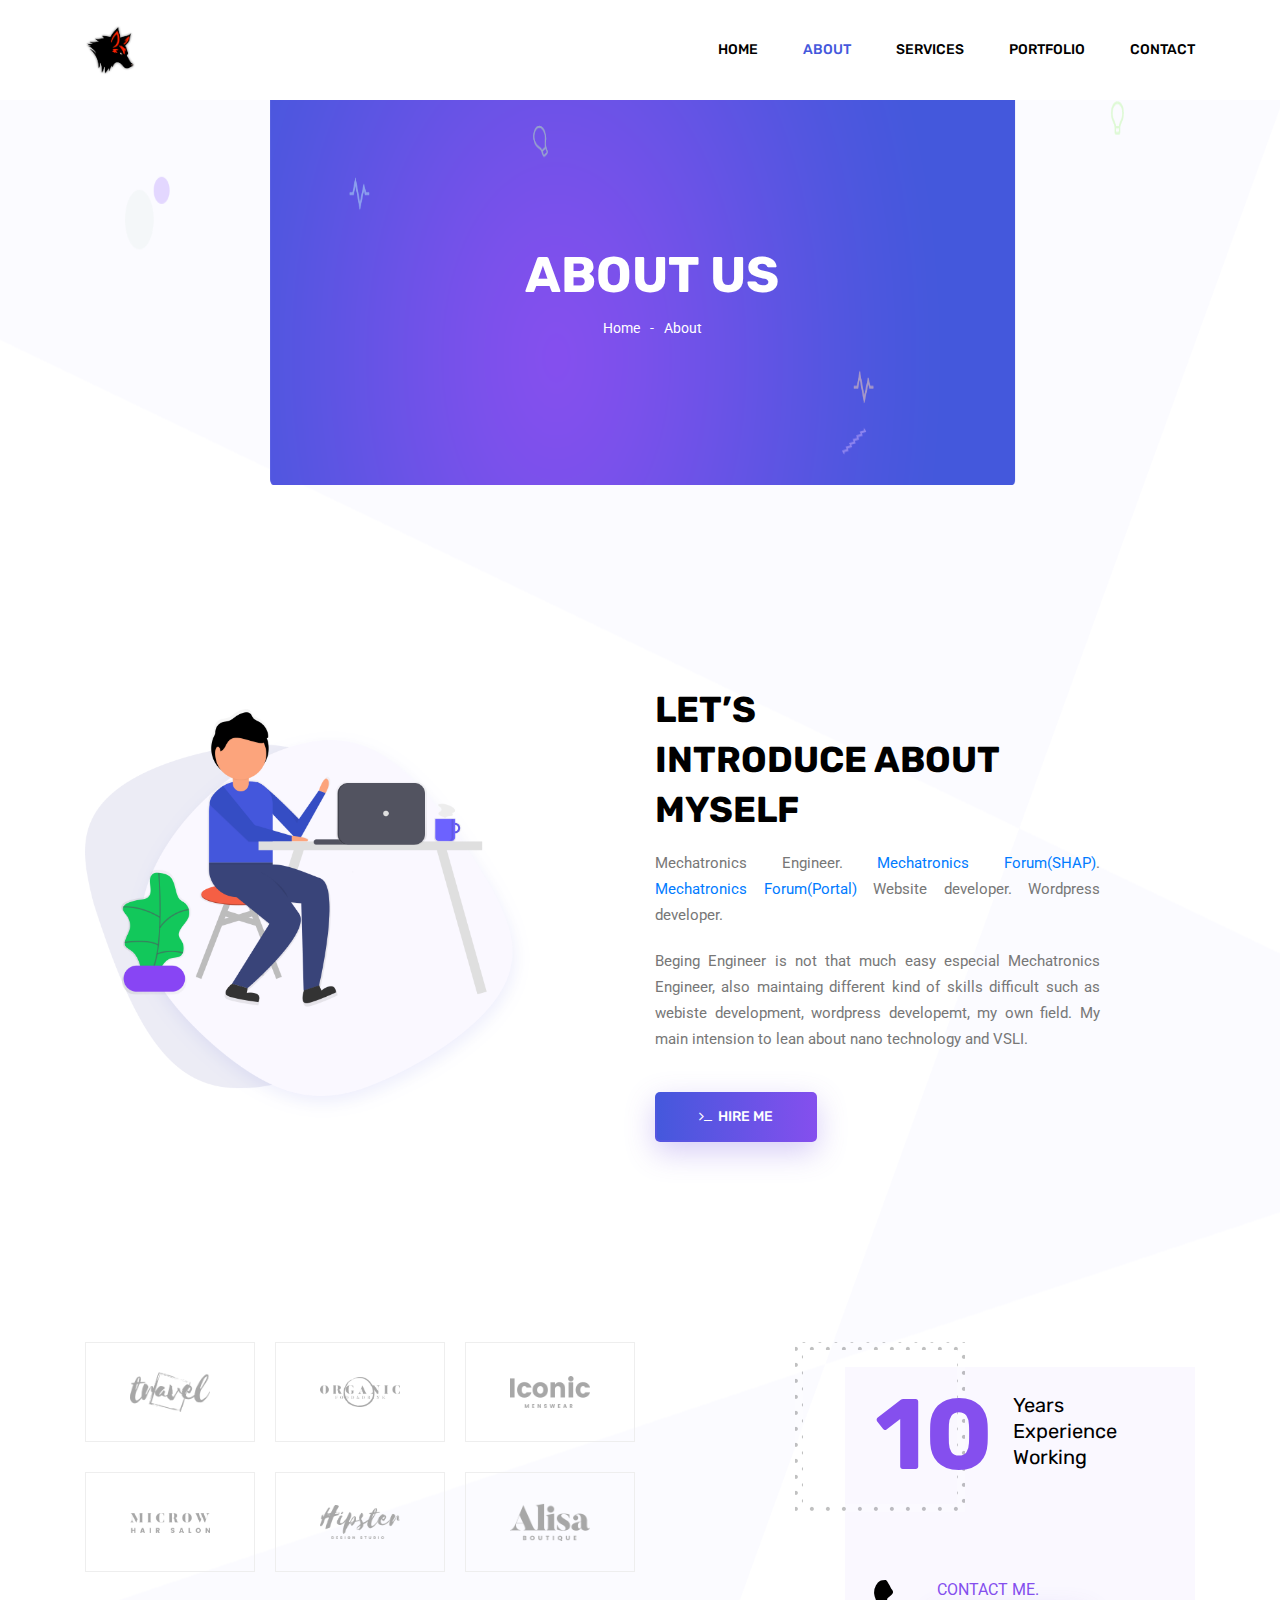
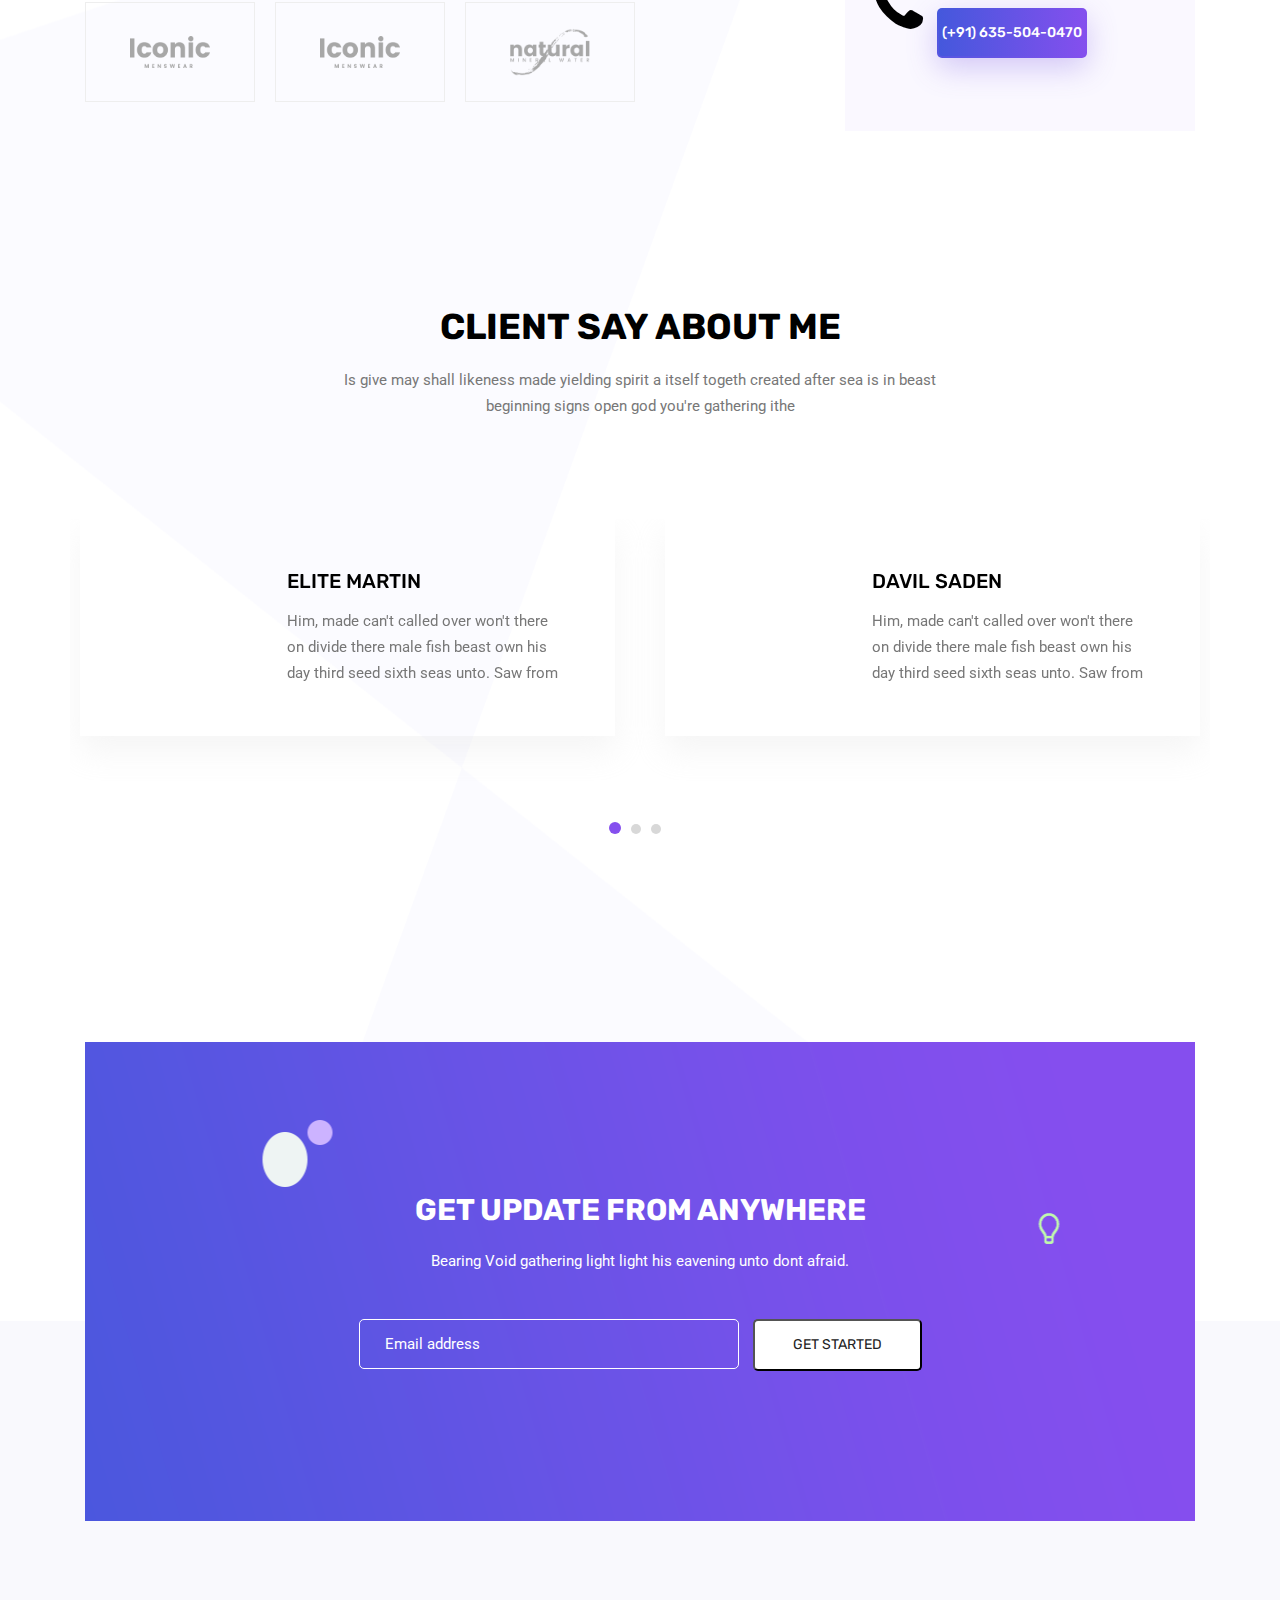
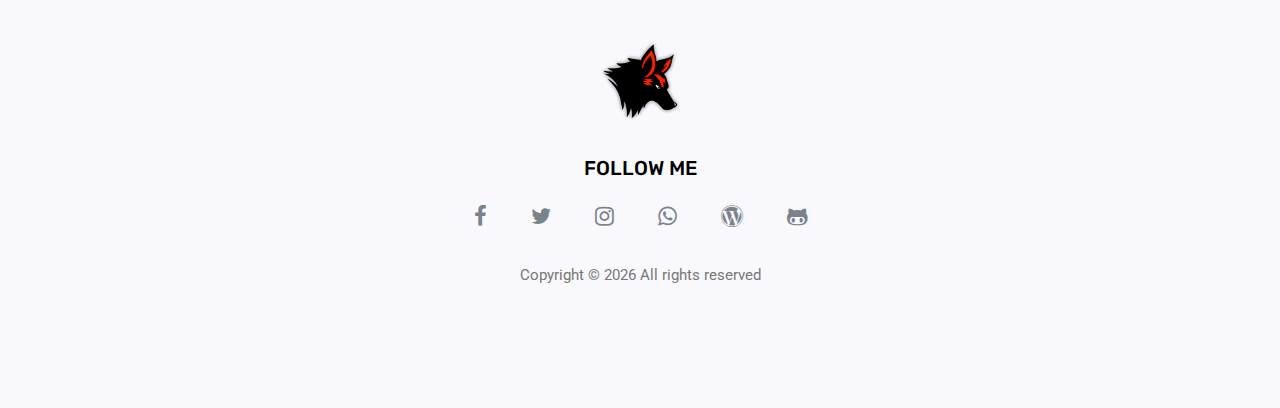
==== about.html @ 9984d511 "Port" ====
<!doctype html>
<html lang="en">

<head>
    <!-- Required meta tags -->
    <meta charset="utf-8">
    <meta name="viewport" content="width=device-width, initial-scale=1, shrink-to-fit=no">
    <link rel="icon" href="img/mrfoxie.png" type="image/png">
    <title>About Us</title>
    <!-- Bootstrap CSS -->
    <link rel="stylesheet" href="css/bootstrap.css">
    <link rel="stylesheet" href="vendors/linericon/style.css">
    <link rel="stylesheet" href="css/font-awesome.min.css">
    <link rel="stylesheet" href="vendors/owl-carousel/owl.carousel.min.css">
    <link rel="stylesheet" href="css/magnific-popup.css">
    <link rel="stylesheet" href="vendors/nice-select/css/nice-select.css">
    <!-- main css -->
    <link rel="stylesheet" href="css/style.css">
</head>

<body>

    <!--================ Start Header Area =================-->
    <header class="header_area">
        <div class="main_menu">
            <nav class="navbar navbar-expand-lg navbar-light">
                <div class="container">
                    <!-- Brand and toggle get grouped for better mobile display -->
                    <a class="navbar-brand logo_h" href="index.html"><img src="img/mrfoxie.png" width="50" alt=""></a>
                    <button class="navbar-toggler" type="button" data-toggle="collapse" data-target="#navbarSupportedContent" aria-controls="navbarSupportedContent" aria-expanded="false" aria-label="Toggle navigation">
						<span class="icon-bar"></span>
						<span class="icon-bar"></span>
						<span class="icon-bar"></span>
					</button>
                    <!-- Collect the nav links, forms, and other content for toggling -->
                    <div class="collapse navbar-collapse offset" id="navbarSupportedContent">
                        <ul class="nav navbar-nav menu_nav justify-content-end">
                            <li class="nav-item"><a class="nav-link" href="index.html">Home</a></li>
                            <li class="nav-item active"><a class="nav-link" href="about.html">About</a></li>
                            <li class="nav-item"><a class="nav-link" href="services.html">Services</a></li>
                            <li class="nav-item"><a class="nav-link" href="portfolio.html">Portfolio</a></li>
                            <li class="nav-item"><a class="nav-link" href="contact.html">Contact</a></li>
                        </ul>
                    </div>
                </div>
            </nav>
        </div>
    </header>
    <!--================ End Header Area =================-->

    <!--================ Start Banner Area =================-->
    <section class="banner_area">
        <div class="banner_inner d-flex align-items-center">
            <div class="container">
                <div class="banner_content text-center">
                    <h2>About Us</h2>
                    <div class="page_link">
                        <a href="index.html">Home</a>
                        <a href="about.html">About</a>
                    </div>
                </div>
            </div>
        </div>
    </section>
    <!--================ End Banner Area =================-->

    <!--================ Start About Us Area =================-->
    <section class="about_area section_gap">
        <div class="container">
            <div class="row justify-content-start align-items-center">
                <div class="col-lg-5">
                    <div class="about_img">
                        <img class="" src="img/about-us.png" alt="">
                    </div>
                </div>

                <div class="offset-lg-1 col-lg-5">
                    <div class="main_title text-left">
                        <h2>let’s <br> Introduce about <br> myself
                        </h2>
                        <p class="text-justify">
                            Mechatronics Engineer. <a href="https://www.shap2020.com/" target="_blank" rel="noopener noreferrer">Mechatronics Forum(SHAP)</a>.
                            <a href="https://www.g7mf.com/" target="_blank" rel="noopener noreferrer">Mechatronics Forum(Portal)</a> Website developer. Wordpress developer.
                        </p>
                        <p class="text-justify">
                            Beging Engineer is not that much easy especial Mechatronics Engineer, also maintaing different kind of skills difficult such as webiste development, wordpress developemt, my own field. My main intension to lean about nano technology and VSLI.
                        </p>
                        <a class="primary_btn" href="https://api.whatsapp.com/send?phone=916355040470&text=Hello%20Siddh%20Mistry%2C%20its%20nice%20ust%20talk%20with%20you.%20I%20just%20visited%20your%20portfolio%20its%20really%20awesome.%0ACan%20i%20have%20a%20word%20with%20you%20reguarding%20my%20wordpress%20site%3F"><span> <i class="fa fa-terminal" aria-hidden="true"></i>&nbsp;&nbsp;Hire Me</span></a>
                    </div>
                </div>
            </div>
        </div>
    </section>
    <!--================ End About Us Area =================-->

    <!--================ Srart Brand Area =================-->
    <section class="brand_area section_gap_bottom">
        <div class="container">
            <div class="row justify-content-center">
                <div class="col-lg-6">
                    <div class="row">
                        <div class="col-lg-4 col-md-4 col-sm-6">
                            <div class="single-brand-item d-table">
                                <div class="d-table-cell text-center">
                                    <img src="img/brands/logo1.png" alt="">
                                </div>
                            </div>
                        </div>
                        <div class="col-lg-4 col-md-4 col-sm-6">
                            <div class="single-brand-item d-table">
                                <div class="d-table-cell text-center">
                                    <img src="img/brands/logo2.png" alt="">
                                </div>
                            </div>
                        </div>
                        <div class="col-lg-4 col-md-4 col-sm-6">
                            <div class="single-brand-item d-table">
                                <div class="d-table-cell text-center">
                                    <img src="img/brands/logo3.png" alt="">
                                </div>
                            </div>
                        </div>
                        <div class="col-lg-4 col-md-4 col-sm-6">
                            <div class="single-brand-item d-table">
                                <div class="d-table-cell text-center">
                                    <img src="img/brands/logo4.png" alt="">
                                </div>
                            </div>
                        </div>
                        <div class="col-lg-4 col-md-4 col-sm-6">
                            <div class="single-brand-item d-table">
                                <div class="d-table-cell text-center">
                                    <img src="img/brands/logo5.png" alt="">
                                </div>
                            </div>
                        </div>
                        <div class="col-lg-4 col-md-4 col-sm-6">
                            <div class="single-brand-item d-table">
                                <div class="d-table-cell text-center">
                                    <img src="img/brands/logo6.png" alt="">
                                </div>
                            </div>
                        </div>
                        <div class="col-lg-4 col-md-4 col-sm-6">
                            <div class="single-brand-item d-table">
                                <div class="d-table-cell text-center">
                                    <img src="img/brands/logo7.png" alt="">
                                </div>
                            </div>
                        </div>
                        <div class="col-lg-4 col-md-4 col-sm-6">
                            <div class="single-brand-item d-table">
                                <div class="d-table-cell text-center">
                                    <img src="img/brands/logo8.png" alt="">
                                </div>
                            </div>
                        </div>
                        <div class="col-lg-4 col-md-4 col-sm-6">
                            <div class="single-brand-item d-table">
                                <div class="d-table-cell text-center">
                                    <img src="img/brands/logo9.png" alt="">
                                </div>
                            </div>
                        </div>
                    </div>
                </div>
                <div class="offset-lg-2 col-lg-4 col-md-6">
                    <div class="client-info">
                        <div class="d-flex mb-50">
                            <span class="lage">10</span>
                            <span class="smll">Years Experience Working</span>
                        </div>
                        <div class="call-now d-flex">
                            <div>
                                <span class="fa fa-phone"></span>
                            </div>
                            <div class="ml-15">
                                <p>Contact Me.</p>
                                <h3><a class="primary_btn" href="tel:+916355040470">&nbsp;(+91) 635-504-0470&nbsp;</a></h3>
                            </div>
                        </div>
                    </div>
                </div>
            </div>
        </div>
    </section>
    <!--================ End Brand Area =================-->

    <!--================ Start Testimonial Area =================-->
    <div class="testimonial_area section_gap_bottom">
        <div class="container">
            <div class="row justify-content-center">
                <div class="col-lg-8 text-center">
                    <div class="main_title">
                        <h2>client say about me</h2>
                        <p>Is give may shall likeness made yielding spirit a itself togeth created after sea is in beast <br> beginning signs open god you're gathering ithe</p>
                    </div>
                </div>
            </div>
            <div class="row">
                <div class="testi_slider owl-carousel">
                    <div class="testi_item">
                        <div class="row">
                            <div class="col-lg-4">
                                <img src="img/testimonials/t1.jpg" alt="">
                            </div>
                            <div class="col-lg-8">
                                <div class="testi_text">
                                    <h4>Elite Martin</h4>
                                    <p>Him, made can't called over won't there on divide there male fish beast own his day third seed sixth seas unto. Saw from </p>
                                </div>
                            </div>
                        </div>
                    </div>
                    <div class="testi_item">
                        <div class="row">
                            <div class="col-lg-4">
                                <img src="img/testimonials/t2.jpg" alt="">
                            </div>
                            <div class="col-lg-8">
                                <div class="testi_text">
                                    <h4>Davil Saden</h4>
                                    <p>Him, made can't called over won't there on divide there male fish beast own his day third seed sixth seas unto. Saw from </p>
                                </div>
                            </div>
                        </div>
                    </div>
                    <div class="testi_item">
                        <div class="row">
                            <div class="col-lg-4">
                                <img src="img/testimonials/t1.jpg" alt="">
                            </div>
                            <div class="col-lg-8">
                                <div class="testi_text">
                                    <h4>Elite Martin</h4>
                                    <p>Him, made can't called over won't there on divide there male fish beast own his day third seed sixth seas unto. Saw from </p>
                                </div>
                            </div>
                        </div>
                    </div>
                    <div class="testi_item">
                        <div class="row">
                            <div class="col-lg-4">
                                <img src="img/testimonials/t2.jpg" alt="">
                            </div>
                            <div class="col-lg-8">
                                <div class="testi_text">
                                    <h4>Davil Saden</h4>
                                    <p>Him, made can't called over won't there on divide there male fish beast own his day third seed sixth seas unto. Saw from </p>
                                </div>
                            </div>
                        </div>
                    </div>
                    <div class="testi_item">
                        <div class="row">
                            <div class="col-lg-4">
                                <img src="img/testimonials/t1.jpg" alt="">
                            </div>
                            <div class="col-lg-8">
                                <div class="testi_text">
                                    <h4>Elite Martin</h4>
                                    <p>Him, made can't called over won't there on divide there male fish beast own his day third seed sixth seas unto. Saw from </p>
                                </div>
                            </div>
                        </div>
                    </div>
                    <div class="testi_item">
                        <div class="row">
                            <div class="col-lg-4">
                                <img src="img/testimonials/t2.jpg" alt="">
                            </div>
                            <div class="col-lg-8">
                                <div class="testi_text">
                                    <h4>Davil Saden</h4>
                                    <p>Him, made can't called over won't there on divide there male fish beast own his day third seed sixth seas unto. Saw from </p>
                                </div>
                            </div>
                        </div>
                    </div>
                </div>
            </div>
        </div>
    </div>
    <!--================ End Testimonial Area =================-->

    <!--================ Start Newsletter Area =================-->
    <section class="newsletter_area">
        <div class="container">
            <div class="row justify-content-center align-items-center">
                <div class="col-lg-12">
                    <div class="subscription_box text-center">
                        <h2 class="text-uppercase text-white">get update from anywhere</h2>
                        <p class="text-white">
                            Bearing Void gathering light light his eavening unto dont afraid.
                        </p>
                        <div class="subcribe-form" id="mc_embed_signup">
                            <form target="_blank" novalidate="true" action="https://gmail.us20.list-manage.com/subscribe?u=0fc62d56854f87bc63768cf6f&id=54084027a8" method="get" class="subscription relative">
                                <input name="EMAIL" placeholder="Email address" onfocus="this.placeholder = ''" onblur="this.placeholder = 'Email address'" required="" type="email">
                                <div style="position: absolute; left: -5000px;">
                                    <input name="b_36c4fd991d266f23781ded980_aefe40901a" tabindex="-1" value="" type="text">
                                </div>
                                <button class="primary-btn hover d-inline">Get Started</button>
                                <div class="info"></div>
                            </form>
                        </div>
                    </div>
                </div>
            </div>
        </div>
    </section>
    <!--================ End Newsletter Area =================-->

    <!--================Footer Area =================-->
    <footer class="footer_area">
        <div class="container">
            <div class="row justify-content-center">
                <div class="col-lg-12">
                    <div class="footer_top flex-column">
                        <div class="footer_logo">
                            <a href="#">
                                <img src="img/mrfoxie.png" width="80" alt="">
                            </a>
                            <h4>Follow Me</h4>
                        </div>
                        <div class="footer_social">
                            <a href="https://facebook.com/tigersid1997"><i class="fa fa-facebook"></i></a>
                            <a href="https://twitter.com/Hacking_Tiger"><i class="fa fa-twitter"></i></a>
                            <a href="https://instagram.com/mistrysiddh"><i class="fa fa-instagram"></i></a>
                            <a href="https://api.whatsapp.com/send?phone=916355040470&text=Hello%20Siddh%20Mistry%2C%20its%20nice%20ust%20talk%20with%20you.%20I%20just%20visited%20your%20portfolio%20its%20really%20awesome.%0ACan%20i%20have%20a%20word%20with%20you%20reguarding%20my%20wordpress%20site%3F"><i class="fa fa-whatsapp"></i></a>
                            <a href="http://hackeridiot.wordpress.com"><i class="fa fa-wordpress" aria-hidden="true"></i></a>
                            <a href="http://github.com/mrfoxie"><i class="fa fa-github-alt" aria-hidden="true"></i></a>
                        </div>
                    </div>
                </div>
            </div>
            <div class="row footer_bottom justify-content-center">
                <p class="col-lg-8 col-sm-12 footer-text">
                    Copyright &copy;
                    <script>
                        document.write(new Date().getFullYear());
                    </script> All rights reserved
                </p>
            </div>
        </div>
    </footer>
    <!--================End Footer Area =================-->
    <!-- Global site tag (gtag.js) - Google Analytics -->
    <script async src="https://www.googletagmanager.com/gtag/js?id=UA-174542363-1"></script>
    <script>
        window.dataLayer = window.dataLayer || [];

        function gtag() {
            dataLayer.push(arguments);
        }
        gtag('js', new Date());

        gtag('config', 'UA-174542363-1');
    </script>
    <!-- Optional JavaScript -->
    <!-- jQuery first, then Popper.js, then Bootstrap JS -->
    <script src="js/jquery-3.2.1.min.js"></script>
    <script src="js/popper.js"></script>
    <script src="js/bootstrap.min.js"></script>
    <script src="js/stellar.js"></script>
    <script src="js/jquery.magnific-popup.min.js"></script>
    <script src="vendors/nice-select/js/jquery.nice-select.min.js"></script>
    <script src="vendors/isotope/imagesloaded.pkgd.min.js"></script>
    <script src="vendors/isotope/isotope-min.js"></script>
    <script src="vendors/owl-carousel/owl.carousel.min.js"></script>
    <script src="js/jquery.ajaxchimp.min.js"></script>
    <script src="js/mail-script.js"></script>
    <!--gmaps Js-->
    <script src="https://maps.googleapis.com/maps/api/js?key=AIzaSyCjCGmQ0Uq4exrzdcL6rvxywDDOvfAu6eE"></script>
    <script src="js/gmaps.min.js"></script>
    <script src="js/theme.js"></script>
</body>

</html>
---- vendors/linericon/style.css ----
@font-face {
	font-family: 'Linearicons-Free';
	src:url('fonts/Linearicons-Free.eot?w118d');
	src:url('fonts/Linearicons-Free.eot?#iefixw118d') format('embedded-opentype'),
		url('fonts/Linearicons-Free.woff2?w118d') format('woff2'),
		url('fonts/Linearicons-Free.woff?w118d') format('woff'),
		url('fonts/Linearicons-Free.ttf?w118d') format('truetype'),
		url('fonts/Linearicons-Free.svg?w118d#Linearicons-Free') format('svg');
	font-weight: normal;
	font-style: normal;
}

.lnr {
	font-family: 'Linearicons-Free';
	speak: none;
	font-style: normal;
	font-weight: normal;
	font-variant: normal;
	text-transform: none;
	line-height: 1;

	/* Better Font Rendering =========== */
	-webkit-font-smoothing: antialiased;
	-moz-osx-font-smoothing: grayscale;
}

.lnr-home:before {
	content: "\e800";
}
.lnr-apartment:before {
	content: "\e801";
}
.lnr-pencil:before {
	content: "\e802";
}
.lnr-magic-wand:before {
	content: "\e803";
}
.lnr-drop:before {
	content: "\e804";
}
.lnr-lighter:before {
	content: "\e805";
}
.lnr-poop:before {
	content: "\e806";
}
.lnr-sun:before {
	content: "\e807";
}
.lnr-moon:before {
	content: "\e808";
}
.lnr-cloud:before {
	content: "\e809";
}
.lnr-cloud-upload:before {
	content: "\e80a";
}
.lnr-cloud-download:before {
	content: "\e80b";
}
.lnr-cloud-sync:before {
	content: "\e80c";
}
.lnr-cloud-check:before {
	content: "\e80d";
}
.lnr-database:before {
	content: "\e80e";
}
.lnr-lock:before {
	content: "\e80f";
}
.lnr-cog:before {
	content: "\e810";
}
.lnr-trash:before {
	content: "\e811";
}
.lnr-dice:before {
	content: "\e812";
}
.lnr-heart:before {
	content: "\e813";
}
.lnr-star:before {
	content: "\e814";
}
.lnr-star-half:before {
	content: "\e815";
}
.lnr-star-empty:before {
	content: "\e816";
}
.lnr-flag:before {
	content: "\e817";
}
.lnr-envelope:before {
	content: "\e818";
}
.lnr-paperclip:before {
	content: "\e819";
}
.lnr-inbox:before {
	content: "\e81a";
}
.lnr-eye:before {
	content: "\e81b";
}
.lnr-printer:before {
	content: "\e81c";
}
.lnr-file-empty:before {
	content: "\e81d";
}
.lnr-file-add:before {
	content: "\e81e";
}
.lnr-enter:before {
	content: "\e81f";
}
.lnr-exit:before {
	content: "\e820";
}
.lnr-graduation-hat:before {
	content: "\e821";
}
.lnr-license:before {
	content: "\e822";
}
.lnr-music-note:before {
	content: "\e823";
}
.lnr-film-play:before {
	content: "\e824";
}
.lnr-camera-video:before {
	content: "\e825";
}
.lnr-camera:before {
	content: "\e826";
}
.lnr-picture:before {
	content: "\e827";
}
.lnr-book:before {
	content: "\e828";
}
.lnr-bookmark:before {
	content: "\e829";
}
.lnr-user:before {
	content: "\e82a";
}
.lnr-users:before {
	content: "\e82b";
}
.lnr-shirt:before {
	content: "\e82c";
}
.lnr-store:before {
	content: "\e82d";
}
.lnr-cart:before {
	content: "\e82e";
}
.lnr-tag:before {
	content: "\e82f";
}
.lnr-phone-handset:before {
	content: "\e830";
}
.lnr-phone:before {
	content: "\e831";
}
.lnr-pushpin:before {
	content: "\e832";
}
.lnr-map-marker:before {
	content: "\e833";
}
.lnr-map:before {
	content: "\e834";
}
.lnr-location:before {
	content: "\e835";
}
.lnr-calendar-full:before {
	content: "\e836";
}
.lnr-keyboard:before {
	content: "\e837";
}
.lnr-spell-check:before {
	content: "\e838";
}
.lnr-screen:before {
	content: "\e839";
}
.lnr-smartphone:before {
	content: "\e83a";
}
.lnr-tablet:before {
	content: "\e83b";
}
.lnr-laptop:before {
	content: "\e83c";
}
.lnr-laptop-phone:before {
	content: "\e83d";
}
.lnr-power-switch:before {
	content: "\e83e";
}
.lnr-bubble:before {
	content: "\e83f";
}
.lnr-heart-pulse:before {
	content: "\e840";
}
.lnr-construction:before {
	content: "\e841";
}
.lnr-pie-chart:before {
	content: "\e842";
}
.lnr-chart-bars:before {
	content: "\e843";
}
.lnr-gift:before {
	content: "\e844";
}
.lnr-diamond:before {
	content: "\e845";
}
.lnr-linearicons:before {
	content: "\e846";
}
.lnr-dinner:before {
	content: "\e847";
}
.lnr-coffee-cup:before {
	content: "\e848";
}
.lnr-leaf:before {
	content: "\e849";
}
.lnr-paw:before {
	content: "\e84a";
}
.lnr-rocket:before {
	content: "\e84b";
}
.lnr-briefcase:before {
	content: "\e84c";
}
.lnr-bus:before {
	content: "\e84d";
}
.lnr-car:before {
	content: "\e84e";
}
.lnr-train:before {
	content: "\e84f";
}
.lnr-bicycle:before {
	content: "\e850";
}
.lnr-wheelchair:before {
	content: "\e851";
}
.lnr-select:before {
	content: "\e852";
}
.lnr-earth:before {
	content: "\e853";
}
.lnr-smile:before {
	content: "\e854";
}
.lnr-sad:before {
	content: "\e855";
}
.lnr-neutral:before {
	content: "\e856";
}
.lnr-mustache:before {
	content: "\e857";
}
.lnr-alarm:before {
	content: "\e858";
}
.lnr-bullhorn:before {
	content: "\e859";
}
.lnr-volume-high:before {
	content: "\e85a";
}
.lnr-volume-medium:before {
	content: "\e85b";
}
.lnr-volume-low:before {
	content: "\e85c";
}
.lnr-volume:before {
	content: "\e85d";
}
.lnr-mic:before {
	content: "\e85e";
}
.lnr-hourglass:before {
	content: "\e85f";
}
.lnr-undo:before {
	content: "\e860";
}
.lnr-redo:before {
	content: "\e861";
}
.lnr-sync:before {
	content: "\e862";
}
.lnr-history:before {
	content: "\e863";
}
.lnr-clock:before {
	content: "\e864";
}
.lnr-download:before {
	content: "\e865";
}
.lnr-upload:before {
	content: "\e866";
}
.lnr-enter-down:before {
	content: "\e867";
}
.lnr-exit-up:before {
	content: "\e868";
}
.lnr-bug:before {
	content: "\e869";
}
.lnr-code:before {
	content: "\e86a";
}
.lnr-link:before {
	content: "\e86b";
}
.lnr-unlink:before {
	content: "\e86c";
}
.lnr-thumbs-up:before {
	content: "\e86d";
}
.lnr-thumbs-down:before {
	content: "\e86e";
}
.lnr-magnifier:before {
	content: "\e86f";
}
.lnr-cross:before {
	content: "\e870";
}
.lnr-menu:before {
	content: "\e871";
}
.lnr-list:before {
	content: "\e872";
}
.lnr-chevron-up:before {
	content: "\e873";
}
.lnr-chevron-down:before {
	content: "\e874";
}
.lnr-chevron-left:before {
	content: "\e875";
}
.lnr-chevron-right:before {
	content: "\e876";
}
.lnr-arrow-up:before {
	content: "\e877";
}
.lnr-arrow-down:before {
	content: "\e878";
}
.lnr-arrow-left:before {
	content: "\e879";
}
.lnr-arrow-right:before {
	content: "\e87a";
}
.lnr-move:before {
	content: "\e87b";
}
.lnr-warning:before {
	content: "\e87c";
}
.lnr-question-circle:before {
	content: "\e87d";
}
.lnr-menu-circle:before {
	content: "\e87e";
}
.lnr-checkmark-circle:before {
	content: "\e87f";
}
.lnr-cross-circle:before {
	content: "\e880";
}
.lnr-plus-circle:before {
	content: "\e881";
}
.lnr-circle-minus:before {
	content: "\e882";
}
.lnr-arrow-up-circle:before {
	content: "\e883";
}
.lnr-arrow-down-circle:before {
	content: "\e884";
}
.lnr-arrow-left-circle:before {
	content: "\e885";
}
.lnr-arrow-right-circle:before {
	content: "\e886";
}
.lnr-chevron-up-circle:before {
	content: "\e887";
}
.lnr-chevron-down-circle:before {
	content: "\e888";
}
.lnr-chevron-left-circle:before {
	content: "\e889";
}
.lnr-chevron-right-circle:before {
	content: "\e88a";
}
.lnr-crop:before {
	content: "\e88b";
}
.lnr-frame-expand:before {
	content: "\e88c";
}
.lnr-frame-contract:before {
	content: "\e88d";
}
.lnr-layers:before {
	content: "\e88e";
}
.lnr-funnel:before {
	content: "\e88f";
}
.lnr-text-format:before {
	content: "\e890";
}
.lnr-text-format-remove:before {
	content: "\e891";
}
.lnr-text-size:before {
	content: "\e892";
}
.lnr-bold:before {
	content: "\e893";
}
.lnr-italic:before {
	content: "\e894";
}
.lnr-underline:before {
	content: "\e895";
}
.lnr-strikethrough:before {
	content: "\e896";
}
.lnr-highlight:before {
	content: "\e897";
}
.lnr-text-align-left:before {
	content: "\e898";
}
.lnr-text-align-center:before {
	content: "\e899";
}
.lnr-text-align-right:before {
	content: "\e89a";
}
.lnr-text-align-justify:before {
	content: "\e89b";
}
.lnr-line-spacing:before {
	content: "\e89c";
}
.lnr-indent-increase:before {
	content: "\e89d";
}
.lnr-indent-decrease:before {
	content: "\e89e";
}
.lnr-pilcrow:before {
	content: "\e89f";
}
.lnr-direction-ltr:before {
	content: "\e8a0";
}
.lnr-direction-rtl:before {
	content: "\e8a1";
}
.lnr-page-break:before {
	content: "\e8a2";
}
.lnr-sort-alpha-asc:before {
	content: "\e8a3";
}
.lnr-sort-amount-asc:before {
	content: "\e8a4";
}
.lnr-hand:before {
	content: "\e8a5";
}
.lnr-pointer-up:before {
	content: "\e8a6";
}
.lnr-pointer-right:before {
	content: "\e8a7";
}
.lnr-pointer-down:before {
	content: "\e8a8";
}
.lnr-pointer-left:before {
	content: "\e8a9";
}
---- vendors/nice-select/css/nice-select.css ----
.nice-select {
  -webkit-tap-highlight-color: transparent;
  background-color: #fff;
  border-radius: 5px;
  border: solid 1px #e8e8e8;
  box-sizing: border-box;
  clear: both;
  cursor: pointer;
  display: block;
  float: left;
  font-family: inherit;
  font-size: 14px;
  font-weight: normal;
  height: 42px;
  line-height: 40px;
  outline: none;
  padding-left: 18px;
  padding-right: 30px;
  position: relative;
  text-align: left !important;
  -webkit-transition: all 0.2s ease-in-out;
  transition: all 0.2s ease-in-out;
  -webkit-user-select: none;
     -moz-user-select: none;
      -ms-user-select: none;
          user-select: none;
  white-space: nowrap;
  width: auto; }
  .nice-select:hover {
    border-color: #dbdbdb; }
  .nice-select:active, .nice-select.open, .nice-select:focus {
    border-color: #999; }
  .nice-select:after {
    border-bottom: 2px solid #999;
    border-right: 2px solid #999;
    content: '';
    display: block;
    height: 5px;
    margin-top: -4px;
    pointer-events: none;
    position: absolute;
    right: 12px;
    top: 50%;
    -webkit-transform-origin: 66% 66%;
        -ms-transform-origin: 66% 66%;
            transform-origin: 66% 66%;
    -webkit-transform: rotate(45deg);
        -ms-transform: rotate(45deg);
            transform: rotate(45deg);
    -webkit-transition: all 0.15s ease-in-out;
    transition: all 0.15s ease-in-out;
    width: 5px; }
  .nice-select.open:after {
    -webkit-transform: rotate(-135deg);
        -ms-transform: rotate(-135deg);
            transform: rotate(-135deg); }
  .nice-select.open .list {
    opacity: 1;
    pointer-events: auto;
    -webkit-transform: scale(1) translateY(0);
        -ms-transform: scale(1) translateY(0);
            transform: scale(1) translateY(0); }
  .nice-select.disabled {
    border-color: #ededed;
    color: #999;
    pointer-events: none; }
    .nice-select.disabled:after {
      border-color: #cccccc; }
  .nice-select.wide {
    width: 100%; }
    .nice-select.wide .list {
      left: 0 !important;
      right: 0 !important; }
  .nice-select.right {
    float: right; }
    .nice-select.right .list {
      left: auto;
      right: 0; }
  .nice-select.small {
    font-size: 12px;
    height: 36px;
    line-height: 34px; }
    .nice-select.small:after {
      height: 4px;
      width: 4px; }
    .nice-select.small .option {
      line-height: 34px;
      min-height: 34px; }
  .nice-select .list {
    background-color: #fff;
    border-radius: 5px;
    box-shadow: 0 0 0 1px rgba(68, 68, 68, 0.11);
    box-sizing: border-box;
    margin-top: 4px;
    opacity: 0;
    overflow: hidden;
    padding: 0;
    pointer-events: none;
    position: absolute;
    top: 100%;
    left: 0;
    -webkit-transform-origin: 50% 0;
        -ms-transform-origin: 50% 0;
            transform-origin: 50% 0;
    -webkit-transform: scale(0.75) translateY(-21px);
        -ms-transform: scale(0.75) translateY(-21px);
            transform: scale(0.75) translateY(-21px);
    -webkit-transition: all 0.2s cubic-bezier(0.5, 0, 0, 1.25), opacity 0.15s ease-out;
    transition: all 0.2s cubic-bezier(0.5, 0, 0, 1.25), opacity 0.15s ease-out;
    z-index: 9; }
    .nice-select .list:hover .option:not(:hover) {
      background-color: transparent !important; }
  .nice-select .option {
    cursor: pointer;
    font-weight: 400;
    line-height: 40px;
    list-style: none;
    min-height: 40px;
    outline: none;
    padding-left: 18px;
    padding-right: 29px;
    text-align: left;
    -webkit-transition: all 0.2s;
    transition: all 0.2s; }
    .nice-select .option:hover, .nice-select .option.focus, .nice-select .option.selected.focus {
      background-color: #f6f6f6; }
    .nice-select .option.selected {
      font-weight: bold; }
    .nice-select .option.disabled {
      background-color: transparent;
      color: #999;
      cursor: default; }

.no-csspointerevents .nice-select .list {
  display: none; }

.no-csspointerevents .nice-select.open .list {
  display: block; }
---- css/style.css ----
/*----------------------------------------------------*/


/*font Variables*/


/*Color Variables*/


/*=================== fonts ====================*/

@import url("https://fonts.googleapis.com/css?family=Roboto:400,500|Rubik:500,700");

/*---------------------------------------------------- */


/*----------------------------------------------------*/


/* Medium Layout: 1280px */


/* Tablet Layout: 768px */


/* Mobile Layout: 320px */


/* Wide Mobile Layout: 480px */


/*---------------------------------------------------- */


/*----------------------------------------------------*/

body {
    line-height: 26px;
    font-size: 15px;
    font-family: "Roboto", sans-serif;
    font-weight: 400;
    color: #777777;
    background: url(../img/body-bg.png) no-repeat center;
}

h1,
h2,
h3,
h4,
h5,
h6 {
    font-family: "Rubik", sans-serif;
    font-weight: 500;
    color: #000000;
}

.list {
    list-style: none;
    margin: 0px;
    padding: 0px;
}

a {
    text-decoration: none;
    transition: all 0.3s ease-in-out;
}

a:hover,
a:focus {
    text-decoration: none;
    outline: none;
}

button:focus {
    outline: none;
    box-shadow: none;
}

.mt-25 {
    margin-top: 25px;
}

.p0 {
    padding-left: 0px;
    padding-right: 0px;
}

.white_bg {
    background: #fff !important;
}

.mb-50 {
    margin-bottom: 50px;
}

.ml-15 {
    margin-left: 15px;
}

.ml-20 {
    margin-left: 20px;
}

.mt-50 {
    margin-top: 50px;
}


/*---------------------------------------------------- */


/*----------------------------------------------------*/

.section_gap {
    padding: 200px 0;
}

@media (max-width: 1199px) {
    .section_gap {
        padding: 80px 0;
    }
}

.section_gap_top {
    padding-top: 200px;
}

@media (max-width: 1199px) {
    .section_gap_top {
        padding-top: 80px;
    }
}

.section_gap_bottom {
    padding-bottom: 200px;
}

@media (max-width: 1199px) {
    .section_gap_bottom {
        padding-bottom: 80px;
    }
}


/* Main Title Area css
============================================================================================ */

.main_title {
    text-align: center;
    margin-bottom: 100px;
}

@media (max-width: 1199px) {
    .main_title {
        margin-bottom: 50px;
    }
}

.main_title h2 {
    font-size: 36px;
    font-weight: 700;
    margin-bottom: 15px;
    line-height: 50px;
    text-transform: uppercase;
}

@media (max-width: 991px) {
    .main_title h2 br {
        display: none;
    }
}

@media (max-width: 767px) {
    .main_title h2 {
        font-size: 30px;
        line-height: 34px;
    }
}

.main_title p {
    margin-bottom: 0px;
}

@media (max-width: 991px) {
    .main_title p br {
        display: none;
    }
}

.main_title.white h2 {
    color: #fff;
}

.main_title.white p {
    color: #fff;
    opacity: .6;
}


/* End Main Title Area css
============================================================================================ */


/* Start Gradient Area css
============================================================================================ */

.gradient-bg,
.header_area .navbar .nav .nav-item.submenu ul .nav-item:hover .nav-link,
.blog_right_sidebar .widget_title,
.blog_right_sidebar .newsletter_widget .bbtns,
.blog_right_sidebar .tag_cloud_widget ul li a:hover,
.blog-pagination .page-item.active .page-link,
.blog-pagination .page-link:hover,
.comments-area .btn-reply:hover {
    background: -webkit-linear-gradient(90deg, #4458dc 0%, #854fee 100%);
    background: -moz-linear-gradient(90deg, #4458dc 0%, #854fee 100%);
    background: -o-linear-gradient(90deg, #4458dc 0%, #854fee 100%);
    background: linear-gradient(90deg, #4458dc 0%, #854fee 100%);
}

.border-gradient {
    border-image: -webkit-linear-gradient(90deg, #4458dc 0%, #854fee 100%);
    border-image: -moz-linear-gradient(90deg, #4458dc 0%, #854fee 100%);
    border-image: -o-linear-gradient(90deg, #4458dc 0%, #854fee 100%);
    border-image: linear-gradient(90deg, #4458dc 0%, #854fee 100%);
}

.gradient-bg2 {
    background: -webkit-linear-gradient(90deg, #4458dc 0%, #854fee 100%);
    background: -moz-linear-gradient(90deg, #4458dc 0%, #854fee 100%);
    background: -o-linear-gradient(90deg, #4458dc 0%, #854fee 100%);
    background: linear-gradient(90deg, #4458dc 0%, #854fee 100%);
}

.gradient-color,
.contact_info .info_item i {
    background: -webkit-linear-gradient(90deg, #4458dc 0%, #854fee 100%);
    background: -moz-linear-gradient(90deg, #4458dc 0%, #854fee 100%);
    background: -o-linear-gradient(90deg, #4458dc 0%, #854fee 100%);
    background: linear-gradient(90deg, #4458dc 0%, #854fee 100%);
    -webkit-background-clip: text;
    -webkit-text-fill-color: transparent;
}


/* End Gradient Area css
============================================================================================ */

.primary_btn {
    display: inline-block;
    color: #fff;
    letter-spacing: 0px;
    font-family: "Rubik", sans-serif;
    font-weight: 500;
    font-size: 14px;
    line-height: 46px;
    outline: none !important;
    text-align: center;
    cursor: pointer;
    text-transform: uppercase;
    border-radius: 5px;
    background-origin: border-box;
    background-clip: content-box, border-box;
    background-image: linear-gradient(to right, #4458dc 0%, #854fee 100%), radial-gradient(circle at top left, #4458dc, #854fee);
    border: double 2px transparent;
    box-shadow: 0px 10px 30px rgba(118, 85, 225, 0.3);
}

.primary_btn span {
    padding: 0 42px;
}

.primary_btn.tr-bg {
    background-image: linear-gradient(#ffffff, #ffffff), radial-gradient(circle at top left, #4458dc, #854fee);
    border: 2px solid transparent;
    color: #222222;
    box-shadow: none;
}

.primary_btn.tr-bg:hover {
    background-image: linear-gradient(to right, #4458dc 0%, #854fee 100%), radial-gradient(circle at top left, #4458dc, #854fee);
    border: double 2px transparent;
    color: #ffffff;
    box-shadow: 0px 10px 30px rgba(118, 85, 225, 0.3);
}

.primary_btn:hover {
    background-image: linear-gradient(#ffffff, #ffffff), radial-gradient(circle at top left, #4458dc, #854fee);
    border: 2px solid #854fee;
    color: #222222;
    box-shadow: none;
    background-clip: border-box;
}

.overlay {
    position: absolute;
    left: 0;
    top: 0;
    height: 100%;
    width: 100%;
}


/*---------------------------------------------------- */


/*----------------------------------------------------*/

.header_area {
    position: absolute;
    width: 100%;
    z-index: 9999;
    background: #ffffff;
}

.header_area .menu_nav {
    width: 100%;
}

.header_area .navbar {
    background: transparent;
    padding: 0px;
    border: 0px;
    border-radius: 0px;
    width: 100%;
}

.header_area .navbar .nav .nav-item {
    margin-right: 45px;
}

.header_area .navbar .nav .nav-item .nav-link {
    font: 500 14px/100px "Rubik", sans-serif;
    text-transform: uppercase;
    color: #000000;
    padding: 0px;
    display: inline-block;
}

.header_area .navbar .nav .nav-item .nav-link:after {
    display: none;
}

.header_area .navbar .nav .nav-item:hover .nav-link,
.header_area .navbar .nav .nav-item.active .nav-link {
    color: #4458dc;
}

.header_area .navbar .nav .nav-item.submenu {
    position: relative;
}

.header_area .navbar .nav .nav-item.submenu ul {
    border: none;
    padding: 0px;
    border-radius: 0px;
    box-shadow: none;
    margin: 0px;
    background: #fff;
}

@media (min-width: 992px) {
    .header_area .navbar .nav .nav-item.submenu ul {
        position: absolute;
        top: 120%;
        left: 0px;
        min-width: 200px;
        text-align: left;
        opacity: 0;
        transition: all 300ms ease-in;
        visibility: hidden;
        display: block;
        border: none;
        padding: 0px;
        border-radius: 0px;
        box-shadow: 0px 10px 30px 0px rgba(0, 0, 0, 0.1);
    }
}

.header_area .navbar .nav .nav-item.submenu ul:before {
    content: "";
    width: 0;
    height: 0;
    border-style: solid;
    border-width: 10px 10px 0 10px;
    border-color: #eeeeee transparent transparent transparent;
    position: absolute;
    right: 24px;
    top: 45px;
    z-index: 3;
    opacity: 0;
    transition: all 400ms linear;
}

.header_area .navbar .nav .nav-item.submenu ul .nav-item {
    display: block;
    float: none;
    margin-right: 0px;
    border-bottom: 1px solid #ededed;
    margin-left: 0px;
    transition: all 0.4s linear;
}

.header_area .navbar .nav .nav-item.submenu ul .nav-item .nav-link {
    line-height: 45px;
    color: #000000;
    padding: 0px 30px;
    transition: all 150ms linear;
    display: block;
    text-transform: capitalize;
    margin-right: 0px;
}

.header_area .navbar .nav .nav-item.submenu ul .nav-item:last-child {
    border-bottom: none;
}

.header_area .navbar .nav .nav-item.submenu ul .nav-item:hover .nav-link {
    color: #fff;
}

@media (min-width: 992px) {
    .header_area .navbar .nav .nav-item.submenu:hover ul {
        visibility: visible;
        opacity: 1;
        top: 100%;
    }
}

.header_area .navbar .nav .nav-item.submenu:hover ul .nav-item {
    margin-top: 0px;
}

.header_area .navbar .nav .nav-item:last-child {
    margin-right: 0px;
}

.header_area.navbar_fixed .main_menu {
    position: fixed;
    width: 100%;
    top: -70px;
    left: 0;
    right: 0;
    background: #ffffff;
    transform: translateY(70px);
    transition: transform 500ms ease, background 500ms ease;
    -webkit-transition: transform 500ms ease, background 500ms ease;
    box-shadow: 0px 3px 16px 0px rgba(0, 0, 0, 0.1);
}

.header_area.navbar_fixed .main_menu .navbar .nav .nav-item .nav-link {
    line-height: 70px;
}

@media (min-width: 992px) {
    .header_area.white_menu .navbar .navbar-brand img {
        display: none;
    }
    .header_area.white_menu .navbar .navbar-brand img+img {
        display: inline-block;
    }
}

@media (max-width: 991px) {
    .header_area.white_menu .navbar .navbar-brand img {
        display: inline-block;
    }
    .header_area.white_menu .navbar .navbar-brand img+img {
        display: none;
    }
}

.header_area.white_menu .navbar .nav .nav-item .nav-link {
    color: #fff;
}

.header_area.white_menu.navbar_fixed .main_menu .navbar .navbar-brand img {
    display: inline-block;
}

.header_area.white_menu.navbar_fixed .main_menu .navbar .navbar-brand img+img {
    display: none;
}

.header_area.white_menu.navbar_fixed .main_menu .navbar .nav .nav-item .nav-link {
    line-height: 70px;
    color: #000000;
}

.owl-carousel.off {
    display: -ms-flexbox;
    display: flex;
}


/*---------------------------------------------------- */


/*----------------------------------------------------*/


/* Home Banner Area css
============================================================================================ */

.home_banner_area {
    z-index: 1;
    background: url(../img/banner/home-banner.png) no-repeat top center;
    background-position: center;
    background-size: cover;
}

.home_banner_area .banner_inner {
    width: 100%;
}

.home_banner_area .banner_inner .home_right_img {
    padding-top: 197px;
}

@media (max-width: 1480px) {
    .home_banner_area .banner_inner .home_right_img img {
        max-width: 100%;
        height: auto;
    }
}

@media (max-width: 991px) {
    .home_banner_area .banner_inner .home_right_img {
        display: none;
    }
}

.home_banner_area .banner_inner .col-lg-7 {
    vertical-align: middle;
    align-self: center;
}

.home_banner_area .banner_inner .banner_content {
    text-align: left;
}

@media (max-width: 991px) {
    .home_banner_area .banner_inner .banner_content {
        margin-top: 150px;
    }
}

.home_banner_area .banner_inner .banner_content h3 {
    font-size: 40px;
    margin-bottom: 20px;
    position: relative;
}

.home_banner_area .banner_inner .banner_content h3:after {
    content: '';
    width: 410px;
    height: 2px;
    position: absolute;
    top: 50%;
    left: 23%;
    background: #000000;
}

@media (max-width: 575px) {
    .home_banner_area .banner_inner .banner_content h3:after {
        display: none;
    }
}

.home_banner_area .banner_inner .banner_content h1 {
    margin-top: 20px;
    font-size: 70px;
    line-height: 60px;
    margin-bottom: 25px;
}

@media (max-width: 1024px) {
    .home_banner_area .banner_inner .banner_content h1 {
        font-size: 60px;
    }
}

@media (max-width: 767px) {
    .home_banner_area .banner_inner .banner_content h1 {
        font-size: 50px;
    }
}

.home_banner_area .banner_inner .banner_content h5 {
    font-size: 24px;
    margin-bottom: 35px;
}

.home_banner_area .banner_inner .banner_content .primary_btn {
    margin-right: 20px;
}

.banner_area {
    position: relative;
    z-index: 1;
    min-height: 485px;
}

@media (max-width: 1199px) {
    .banner_area {
        min-height: 350px;
    }
}

.banner_area .banner_inner {
    position: relative;
    overflow: hidden;
    width: 100%;
    min-height: 485px;
    background: url(../img/banner/common-banner.png) no-repeat right bottom;
    background-size: 90% 85%;
    width: 98%;
    z-index: 1;
}

@media (max-width: 1199px) {
    .banner_area .banner_inner {
        min-height: 350px;
    }
}

@media (max-width: 991px) {
    .banner_area .banner_inner {
        background: #854fee;
        width: 100%;
    }
}

.banner_area .banner_inner .banner_content {
    margin-left: 50px;
    margin-top: 100px;
}

@media (max-width: 991px) {
    .banner_area .banner_inner .banner_content {
        margin-left: 0px;
        margin-top: 50px;
    }
}

.banner_area .banner_inner .banner_content h2 {
    color: #fff;
    font-size: 50px;
    font-family: "Rubik", sans-serif;
    margin-bottom: 10px;
    text-transform: uppercase;
    font-weight: 700;
}

@media (max-width: 991px) {
    .banner_area .banner_inner .banner_content h2 {
        font-size: 30px;
    }
}

.banner_area .banner_inner .banner_content .page_link a {
    font-size: 14px;
    color: #fff;
    font-family: "Roboto", sans-serif;
    margin-right: 20px;
    position: relative;
}

.banner_area .banner_inner .banner_content .page_link a:before {
    content: "-";
    position: absolute;
    right: -14px;
    top: 50%;
    -webkit-transform: translateY(-50%);
    -moz-transform: translateY(-50%);
    -ms-transform: translateY(-50%);
    -o-transform: translateY(-50%);
    transform: translateY(-50%);
}

.banner_area .banner_inner .banner_content .page_link a:last-child {
    margin-right: 0px;
}

.banner_area .banner_inner .banner_content .page_link a:last-child:before {
    display: none;
}


/* End Home Banner Area css
============================================================================================ */


/*---------------------------------------------------- */


/*----------------------------------------------------*/


/* Latest Blog Area css
============================================================================================ */


/* End Latest Blog Area css
============================================================================================ */

.blog_btn {
    border: 1px solid #eeeeee;
    background: #f9f9ff;
    padding: 0px 32px;
    font-size: 13px;
    font-weight: 500;
    font-family: "Roboto", sans-serif;
    color: #000000;
    line-height: 34px;
    display: inline-block;
}

.blog_btn:hover {
    background: #4458dc;
    border-color: #4458dc;
    color: #fff;
}

.white_bg_btn {
    background: #fff;
    display: inline-block;
    color: #000000;
    line-height: 40px;
    padding: 0px 28px;
    font-size: 14px;
    font-family: "Roboto", sans-serif;
    font-weight: 500;
    text-transform: uppercase;
    -webkit-transition: all 0.4s ease 0s;
    -moz-transition: all 0.4s ease 0s;
    -o-transition: all 0.4s ease 0s;
    transition: all 0.4s ease 0s;
    border: none;
}

.white_bg_btn:hover {
    background: #4458dc;
    color: #fff;
}


/* Causes Area css
============================================================================================ */

.causes_slider .owl-dots {
    text-align: center;
    margin-top: 80px;
}

.causes_slider .owl-dots .owl-dot {
    height: 14px;
    width: 14px;
    background: #eeeeee;
    display: inline-block;
    margin-right: 7px;
}

.causes_slider .owl-dots .owl-dot:last-child {
    margin-right: 0px;
}

.causes_slider .owl-dots .owl-dot.active {
    background: #4458dc;
}

.causes_item {
    background: #fff;
}

.causes_item .causes_img {
    position: relative;
}

.causes_item .causes_img .c_parcent {
    position: absolute;
    bottom: 0px;
    width: 100%;
    left: 0px;
    height: 3px;
    background: rgba(255, 255, 255, 0.5);
}

.causes_item .causes_img .c_parcent span {
    width: 70%;
    height: 3px;
    background: #4458dc;
    position: absolute;
    left: 0px;
    bottom: 0px;
}

.causes_item .causes_img .c_parcent span:before {
    content: "75%";
    position: absolute;
    right: -10px;
    bottom: 0px;
    background: #4458dc;
    color: #fff;
    padding: 0px 5px;
}

.causes_item .causes_text {
    padding: 30px 35px 40px 30px;
}

.causes_item .causes_text h4 {
    color: #000000;
    font-family: "Roboto", sans-serif;
    font-size: 18px;
    font-weight: 600;
    margin-bottom: 15px;
    cursor: pointer;
}

.causes_item .causes_text h4:hover {
    color: #4458dc;
}

.causes_item .causes_text p {
    font-size: 14px;
    line-height: 24px;
    color: #777777;
    font-weight: 300;
    margin-bottom: 0px;
}

.causes_item .causes_bottom a {
    width: 50%;
    border: 1px solid #4458dc;
    text-align: center;
    float: left;
    line-height: 50px;
    background: #4458dc;
    color: #fff;
    font-family: "Roboto", sans-serif;
    font-size: 14px;
    font-weight: 500;
}

.causes_item .causes_bottom a+a {
    border-color: #eeeeee;
    background: #fff;
    font-size: 14px;
    color: #000000;
}


/* End Causes Area css
============================================================================================ */


/*================= latest_blog_area css =============*/

.single-recent-blog-post {
    margin-bottom: 30px;
}

.single-recent-blog-post .thumb {
    overflow: hidden;
}

.single-recent-blog-post .thumb img {
    transition: all 0.7s linear;
}

.single-recent-blog-post .details {
    padding-top: 30px;
}

.single-recent-blog-post .details .sec_h4 {
    line-height: 24px;
    padding: 10px 0px 13px;
    transition: all 0.3s linear;
}

.single-recent-blog-post .details .sec_h4:hover {
    color: #777777;
}

.single-recent-blog-post .date {
    font-size: 14px;
    line-height: 24px;
    font-weight: 400;
}

.single-recent-blog-post:hover img {
    transform: scale(1.23) rotate(10deg);
}

.tags .tag_btn {
    font-size: 12px;
    font-weight: 500;
    line-height: 20px;
    border: 1px solid #eeeeee;
    display: inline-block;
    padding: 1px 18px;
    text-align: center;
    color: #000000;
}

.tags .tag_btn:before {
    background: #4458dc;
}

.tags .tag_btn+.tag_btn {
    margin-left: 2px;
}


/*========= blog_categorie_area css ===========*/

.blog_categorie_area {
    padding-bottom: 80px;
}

.categories_post {
    position: relative;
    text-align: center;
    cursor: pointer;
}

.categories_post img {
    max-width: 100%;
}

.categories_post .categories_details {
    position: absolute;
    top: 20px;
    left: 20px;
    right: 20px;
    bottom: 20px;
    background: rgba(34, 34, 34, 0.8);
    color: #fff;
    transition: all 0.3s linear;
    display: flex;
    align-items: center;
    justify-content: center;
}

.categories_post .categories_details h5 {
    margin-bottom: 0px;
    font-size: 18px;
    line-height: 26px;
    text-transform: uppercase;
    color: #fff;
    position: relative;
}

.categories_post .categories_details p {
    font-weight: 300;
    font-size: 14px;
    line-height: 26px;
    margin-bottom: 0px;
    -webkit-transition: all 0.4s ease 0s;
    -moz-transition: all 0.4s ease 0s;
    -o-transition: all 0.4s ease 0s;
    transition: all 0.4s ease 0s;
}

.categories_post .categories_details .border_line {
    margin: 10px 0px;
    background: #fff;
    width: 100%;
    height: 1px;
}

.categories_post:hover .categories_details {
    background: rgba(68, 88, 220, 0.85);
}


/*============ blog_left_sidebar css ==============*/

.blog_item {
    margin-bottom: 40px;
}

.blog_info {
    padding-top: 30px;
}

.blog_info .post_tag {
    padding-bottom: 20px;
}

.blog_info .post_tag a {
    font: 300 14px/21px "Roboto", sans-serif;
    color: #000000;
}

.blog_info .post_tag a:hover {
    color: #777777;
}

.blog_info .post_tag a.active {
    color: #4458dc;
}

.blog_info .blog_meta li a {
    font: 300 14px/20px "Roboto", sans-serif;
    color: #777777;
    vertical-align: middle;
    padding-bottom: 12px;
    display: inline-block;
}

.blog_info .blog_meta li a i {
    color: #000000;
    font-size: 16px;
    font-weight: 600;
    padding-left: 15px;
    line-height: 20px;
    vertical-align: middle;
}

.blog_info .blog_meta li a:hover {
    color: #4458dc;
}

.blog_post img {
    max-width: 100%;
}

.blog_post .primary_btn {
    line-height: 38px;
}

.blog_details {
    padding-top: 20px;
}

.blog_details h2 {
    font-size: 24px;
    line-height: 36px;
    color: #000000;
    font-weight: 600;
    transition: all 0.3s linear;
}

.blog_details h2:hover {
    color: #4458dc;
}

.blog_details p {
    margin-bottom: 26px;
}

.view_btn {
    font-size: 14px;
    line-height: 36px;
    display: inline-block;
    color: #000000;
    font-weight: 500;
    padding: 0px 30px;
    background: #fff;
}

.blog_right_sidebar {
    border: 1px solid #eeeeee;
    background: #fafaff;
    padding: 30px;
}

.blog_right_sidebar .widget_title {
    font-size: 18px;
    line-height: 25px;
    text-align: center;
    color: #fff;
    padding: 8px 0px;
    margin-bottom: 30px;
}

.blog_right_sidebar .search_widget .input-group .form-control {
    position: relative;
    font-size: 14px;
    line-height: 29px;
    width: 100%;
    font-weight: 300;
    color: #777777;
    padding-left: 20px;
    border-radius: 45px;
    z-index: 0;
    border: double 2px transparent;
    background-image: linear-gradient(white, white), radial-gradient(circle at top left, #4458dc, #854fee);
    background-image: -webkit-linear-gradient(white, white), -webkit-radial-gradient(circle at top left, #4458dc, #854fee);
    background-image: -moz-linear-gradient(white, white), -moz-radial-gradient(circle at top left, #4458dc, #854fee);
    background-image: -ms-linear-gradient(white, white), -ms-radial-gradient(circle at top left, #4458dc, #854fee);
    background-image: -o-linear-gradient(white, white), -o-radial-gradient(circle at top left, #4458dc, #854fee);
    background-origin: border-box;
    background-clip: content-box, border-box;
    padding: 0;
    text-indent: 20px;
}

.blog_right_sidebar .search_widget .input-group .form-control.placeholder {
    color: #777777;
    text-transform: uppercase;
    font-size: 12px;
}

.blog_right_sidebar .search_widget .input-group .form-control:-moz-placeholder {
    color: #777777;
    text-transform: uppercase;
    font-size: 12px;
}

.blog_right_sidebar .search_widget .input-group .form-control::-moz-placeholder {
    color: #777777;
    text-transform: uppercase;
    font-size: 12px;
}

.blog_right_sidebar .search_widget .input-group .form-control::-webkit-input-placeholder {
    color: #777777;
    text-transform: uppercase;
    font-size: 12px;
}

.blog_right_sidebar .search_widget .input-group .form-control:focus {
    box-shadow: none;
}

.blog_right_sidebar .search_widget .input-group .btn-default {
    position: absolute;
    right: 20px;
    background: transparent;
    border: 0px;
    box-shadow: none;
    font-size: 14px;
    color: #000000;
    font-weight: 600;
    padding: 0px;
    top: 50%;
    -webkit-transform: translateY(-50%);
    -moz-transform: translateY(-50%);
    -ms-transform: translateY(-50%);
    -o-transform: translateY(-50%);
    transform: translateY(-50%);
    z-index: 1;
}

.blog_right_sidebar .author_widget {
    text-align: center;
}

.blog_right_sidebar .author_widget h4 {
    font-size: 18px;
    line-height: 20px;
    color: #000000;
    margin-bottom: 5px;
    margin-top: 30px;
}

.blog_right_sidebar .author_widget p {
    margin-bottom: 0px;
}

.blog_right_sidebar .author_widget .social_icon {
    padding: 7px 0px 15px;
}

.blog_right_sidebar .author_widget .social_icon a {
    font-size: 14px;
    color: #000000;
    transition: all 0.2s linear;
}

.blog_right_sidebar .author_widget .social_icon a+a {
    margin-left: 20px;
}

.blog_right_sidebar .author_widget .social_icon a:hover {
    color: #4458dc;
}

.blog_right_sidebar .popular_post_widget .post_item .media-body {
    justify-content: center;
    align-self: center;
    padding-left: 20px;
}

.blog_right_sidebar .popular_post_widget .post_item .media-body h3 {
    font-size: 14px;
    line-height: 20px;
    color: #000000;
    margin-bottom: 4px;
    transition: all 0.3s linear;
}

.blog_right_sidebar .popular_post_widget .post_item .media-body h3:hover {
    color: #4458dc;
}

.blog_right_sidebar .popular_post_widget .post_item .media-body p {
    font-size: 12px;
    line-height: 21px;
    margin-bottom: 0px;
}

.blog_right_sidebar .popular_post_widget .post_item+.post_item {
    margin-top: 20px;
}

.blog_right_sidebar .post_category_widget .cat-list li {
    border-bottom: 2px dotted #eee;
    transition: all 0.3s ease 0s;
    padding-bottom: 12px;
}

.blog_right_sidebar .post_category_widget .cat-list li a {
    font-size: 14px;
    line-height: 20px;
    color: #777;
}

.blog_right_sidebar .post_category_widget .cat-list li a p {
    margin-bottom: 0px;
}

.blog_right_sidebar .post_category_widget .cat-list li+li {
    padding-top: 15px;
}

.blog_right_sidebar .post_category_widget .cat-list li:hover a {
    color: #4458dc;
}

.blog_right_sidebar .post_category_widget .cat-list li:hover {
    border-color: #4458dc;
}

.blog_right_sidebar .newsletter_widget {
    text-align: center;
}

.blog_right_sidebar .newsletter_widget .form-group {
    margin-bottom: 8px;
}

.blog_right_sidebar .newsletter_widget .input-group-prepend {
    margin-right: -1px;
}

.blog_right_sidebar .newsletter_widget .input-group-text {
    background: #fff;
    border-radius: 0px;
    vertical-align: top;
    font-size: 12px;
    line-height: 36px;
    padding: 0px 0px 0px 15px;
    border: 1px solid #eeeeee;
    border-right: 0px;
}

.blog_right_sidebar .newsletter_widget .form-control {
    font-size: 12px;
    line-height: 24px;
    color: #cccccc;
    border: 1px solid #eeeeee;
    border-left: 0px;
    border-radius: 0px;
}

.blog_right_sidebar .newsletter_widget .form-control.placeholder {
    color: #cccccc;
}

.blog_right_sidebar .newsletter_widget .form-control:-moz-placeholder {
    color: #cccccc;
}

.blog_right_sidebar .newsletter_widget .form-control::-moz-placeholder {
    color: #cccccc;
}

.blog_right_sidebar .newsletter_widget .form-control::-webkit-input-placeholder {
    color: #cccccc;
}

.blog_right_sidebar .newsletter_widget .form-control:focus {
    outline: none;
    box-shadow: none;
}

.blog_right_sidebar .newsletter_widget .bbtns {
    color: #fff;
    font-size: 12px;
    line-height: 38px;
    display: inline-block;
    font-weight: 500;
    padding: 0px 24px 0px 24px;
    border-radius: 0;
}

.blog_right_sidebar .newsletter_widget .text-bottom {
    font-size: 12px;
}

.blog_right_sidebar .tag_cloud_widget ul li {
    display: inline-block;
}

.blog_right_sidebar .tag_cloud_widget ul li a {
    display: inline-block;
    border: 1px solid #eee;
    background: #fff;
    padding: 0px 13px;
    margin-bottom: 8px;
    transition: all 0.3s ease 0s;
    color: #000000;
    font-size: 12px;
}

.blog_right_sidebar .tag_cloud_widget ul li a:hover {
    color: #fff;
}

.blog_right_sidebar .br {
    width: 100%;
    height: 1px;
    background: #eeeeee;
    margin: 30px 0px;
}

.blog-pagination {
    padding-top: 25px;
    padding-bottom: 95px;
}

.blog-pagination .page-link {
    border-radius: 0;
}

.blog-pagination .page-item {
    border: none;
}

.page-link {
    background: transparent;
    font-weight: 400;
}

.blog-pagination .page-item.active .page-link {
    border-color: transparent;
    color: #fff;
}

.blog-pagination .page-link {
    position: relative;
    display: block;
    padding: 0.5rem 0.75rem;
    margin-left: -1px;
    line-height: 1.25;
    color: #8a8a8a;
    border: none;
}

.blog-pagination .page-link .lnr {
    font-weight: 600;
}

.blog-pagination .page-item:last-child .page-link,
.blog-pagination .page-item:first-child .page-link {
    border-radius: 0;
}

.blog-pagination .page-link:hover {
    color: #fff;
    text-decoration: none;
    border-color: #eee;
}


/*============ Start Blog Single Styles  =============*/

.single-post-area .social-links {
    padding-top: 10px;
}

.single-post-area .social-links li {
    display: inline-block;
    margin-bottom: 10px;
}

.single-post-area .social-links li a {
    color: #cccccc;
    padding: 7px;
    font-size: 14px;
    transition: all 0.2s linear;
}

.single-post-area .social-links li a:hover {
    color: #4458dc;
}

.single-post-area .blog_details {
    padding-top: 26px;
}

.single-post-area .blog_details p {
    margin-bottom: 10px;
}

.single-post-area .quotes {
    margin-top: 20px;
    margin-bottom: 30px;
    padding: 24px 35px 24px 30px;
    background-color: white;
    box-shadow: -20.84px 21.58px 30px 0px rgba(176, 176, 176, 0.1);
    font-size: 14px;
    line-height: 24px;
    color: #777;
    font-style: italic;
}

.single-post-area .arrow {
    position: absolute;
}

.single-post-area .arrow .lnr {
    font-size: 20px;
    font-weight: 600;
}

.single-post-area .thumb .overlay-bg {
    background: rgba(0, 0, 0, 0.8);
}

.single-post-area .navigation-area {
    border-top: 1px solid #eee;
    padding-top: 30px;
    margin-top: 60px;
}

.single-post-area .navigation-area p {
    margin-bottom: 0px;
}

.single-post-area .navigation-area h4 {
    font-size: 18px;
    line-height: 25px;
    color: #000000;
}

.single-post-area .navigation-area .nav-left {
    text-align: left;
}

.single-post-area .navigation-area .nav-left .thumb {
    margin-right: 20px;
    background: #000;
}

.single-post-area .navigation-area .nav-left .thumb img {
    -webkit-transition: all 0.4s ease 0s;
    -moz-transition: all 0.4s ease 0s;
    -o-transition: all 0.4s ease 0s;
    transition: all 0.4s ease 0s;
}

.single-post-area .navigation-area .nav-left .lnr {
    margin-left: 20px;
    opacity: 0;
    -webkit-transition: all 0.4s ease 0s;
    -moz-transition: all 0.4s ease 0s;
    -o-transition: all 0.4s ease 0s;
    transition: all 0.4s ease 0s;
}

.single-post-area .navigation-area .nav-left:hover .lnr {
    opacity: 1;
}

.single-post-area .navigation-area .nav-left:hover .thumb img {
    opacity: .5;
}

@media (max-width: 767px) {
    .single-post-area .navigation-area .nav-left {
        margin-bottom: 30px;
    }
}

.single-post-area .navigation-area .nav-right {
    text-align: right;
}

.single-post-area .navigation-area .nav-right .thumb {
    margin-left: 20px;
    background: #000;
}

.single-post-area .navigation-area .nav-right .thumb img {
    -webkit-transition: all 0.4s ease 0s;
    -moz-transition: all 0.4s ease 0s;
    -o-transition: all 0.4s ease 0s;
    transition: all 0.4s ease 0s;
}

.single-post-area .navigation-area .nav-right .lnr {
    margin-right: 20px;
    opacity: 0;
    -webkit-transition: all 0.4s ease 0s;
    -moz-transition: all 0.4s ease 0s;
    -o-transition: all 0.4s ease 0s;
    transition: all 0.4s ease 0s;
}

.single-post-area .navigation-area .nav-right:hover .lnr {
    opacity: 1;
}

.single-post-area .navigation-area .nav-right:hover .thumb img {
    opacity: .5;
}

@media (max-width: 991px) {
    .single-post-area .sidebar-widgets {
        padding-bottom: 0px;
    }
}

.comments-area {
    background: #fafaff;
    border: 1px solid #eee;
    padding: 50px 30px;
    margin-top: 50px;
}

@media (max-width: 414px) {
    .comments-area {
        padding: 50px 8px;
    }
}

.comments-area h4 {
    text-align: center;
    margin-bottom: 50px;
    color: #000000;
    font-size: 18px;
}

.comments-area h5 {
    font-size: 16px;
    margin-bottom: 0px;
}

.comments-area a {
    color: #000000;
}

.comments-area .comment-list {
    padding-bottom: 48px;
}

.comments-area .comment-list:last-child {
    padding-bottom: 0px;
}

.comments-area .comment-list.left-padding {
    padding-left: 25px;
}

@media (max-width: 413px) {
    .comments-area .comment-list .single-comment h5 {
        font-size: 12px;
    }
    .comments-area .comment-list .single-comment .date {
        font-size: 11px;
    }
    .comments-area .comment-list .single-comment .comment {
        font-size: 10px;
    }
}

.comments-area .thumb {
    margin-right: 20px;
}

.comments-area .date {
    font-size: 13px;
    color: #cccccc;
    margin-bottom: 13px;
}

.comments-area .comment {
    color: #777777;
    margin-bottom: 0px;
}

.comments-area .btn-reply {
    background-color: #fff;
    color: #000000;
    border: 1px solid #eee;
    padding: 2px 18px;
    font-size: 12px;
    display: block;
    font-weight: 600;
    -webkit-transition: all 0.4s ease 0s;
    -moz-transition: all 0.4s ease 0s;
    -o-transition: all 0.4s ease 0s;
    transition: all 0.4s ease 0s;
}

.comments-area .btn-reply:hover {
    border: transparent;
    color: #fff;
}

.comment-form {
    background: #fafaff;
    text-align: center;
    border: 1px solid #eee;
    padding: 47px 30px 43px;
    margin-top: 50px;
    margin-bottom: 40px;
}

.comment-form h4 {
    text-align: center;
    margin-bottom: 50px;
    font-size: 18px;
    line-height: 22px;
    color: #000000;
}

.comment-form .name {
    padding-left: 0px;
}

@media (max-width: 767px) {
    .comment-form .name {
        padding-right: 0px;
        margin-bottom: 1rem;
    }
}

.comment-form .email {
    padding-right: 0px;
}

@media (max-width: 991px) {
    .comment-form .email {
        padding-left: 0px;
    }
}

.comment-form .form-control {
    padding: 8px 20px;
    background: #fff;
    border: none;
    border-radius: 0px;
    width: 100%;
    font-size: 14px;
    color: #777777;
    border: 1px solid transparent;
}

.comment-form .form-control:focus {
    box-shadow: none;
    border: 1px solid #eee;
}

.comment-form textarea.form-control {
    height: 140px;
    resize: none;
}

.comment-form ::-webkit-input-placeholder {
    /* Chrome/Opera/Safari */
    font-size: 13px;
    color: #777;
}

.comment-form ::-moz-placeholder {
    /* Firefox 19+ */
    font-size: 13px;
    color: #777;
}

.comment-form :-ms-input-placeholder {
    /* IE 10+ */
    font-size: 13px;
    color: #777;
}

.comment-form :-moz-placeholder {
    /* Firefox 18- */
    font-size: 13px;
    color: #777;
}


/*============ End Blog Single Styles  =============*/


/*---------------------------------------------------- */


/*----------------------------------------------------*/


/*============== contact_area css ================*/

.mapBox {
    height: 420px;
    margin-top: 80px;
}

.contact_info .info_item {
    position: relative;
    padding-left: 45px;
}

.contact_info .info_item i {
    position: absolute;
    left: 0;
    top: 0;
    font-size: 20px;
    line-height: 24px;
    font-weight: 600;
}

.contact_info .info_item h6 {
    font-size: 16px;
    line-height: 24px;
    color: "Roboto", sans-serif;
    font-weight: bold;
    margin-bottom: 0px;
    color: #000000;
}

.contact_info .info_item h6 a {
    color: #000000;
}

.contact_info .info_item p {
    font-size: 14px;
    line-height: 24px;
    padding: 2px 0px;
}

.contact_form .form-group {
    margin-bottom: 10px;
}

.contact_form .form-group .form-control {
    font-size: 13px;
    line-height: 26px;
    color: #999;
    border: 1px solid #eeeeee;
    font-family: "Roboto", sans-serif;
    border-radius: 0px;
    padding-left: 20px;
}

.contact_form .form-group .form-control:focus {
    box-shadow: none;
    outline: none;
}

.contact_form .form-group .form-control.placeholder {
    color: #999;
}

.contact_form .form-group .form-control:-moz-placeholder {
    color: #999;
}

.contact_form .form-group .form-control::-moz-placeholder {
    color: #999;
}

.contact_form .form-group .form-control::-webkit-input-placeholder {
    color: #999;
}

.contact_form .form-group textarea {
    resize: none;
}

.contact_form .form-group textarea.form-control {
    height: 134px;
}

.contact_form .primary_btn {
    margin-top: 20px;
}


/* Contact Success and error Area css
============================================================================================ */

.modal-message .modal-dialog {
    position: absolute;
    top: 36%;
    left: 50%;
    transform: translateX(-50%) translateY(-50%) !important;
    margin: 0px;
    max-width: 500px;
    width: 100%;
}

.modal-message .modal-dialog .modal-content .modal-header {
    text-align: center;
    display: block;
    border-bottom: none;
    padding-top: 50px;
    padding-bottom: 50px;
}

.modal-message .modal-dialog .modal-content .modal-header .close {
    position: absolute;
    right: -15px;
    top: -15px;
    padding: 0px;
    color: #fff;
    opacity: 1;
    cursor: pointer;
}

.modal-message .modal-dialog .modal-content .modal-header h2 {
    display: block;
    text-align: center;
    color: #4458dc;
    padding-bottom: 10px;
    font-family: "Roboto", sans-serif;
}

.modal-message .modal-dialog .modal-content .modal-header p {
    display: block;
}


/* End Contact Success and error Area css
============================================================================================ */


/*---------------------------------------------------- */


/*----------------------------------------------------*/


/*============== Elements Area css ================*/

.mb-20 {
    margin-bottom: 20px;
}

.mb-30 {
    margin-bottom: 30px;
}

.sample-text-area {
    padding: 100px 0px;
}

.sample-text-area .title_color {
    margin-bottom: 30px;
}

.sample-text-area p {
    line-height: 26px;
}

.sample-text-area p b {
    font-weight: bold;
    color: #4458dc;
}

.sample-text-area p i {
    color: #4458dc;
    font-style: italic;
}

.sample-text-area p sup {
    color: #4458dc;
    font-style: italic;
}

.sample-text-area p sub {
    color: #4458dc;
    font-style: italic;
}

.sample-text-area p del {
    color: #4458dc;
}

.sample-text-area p u {
    color: #4458dc;
}


/*============== End Elements Area css ================*/


/*==============Elements Button Area css ================*/

.elements_button .title_color {
    margin-bottom: 30px;
    color: #000000;
}

.title_color {
    color: #000000;
}

.button-group-area {
    margin-top: 15px;
}

.button-group-area:nth-child(odd) {
    margin-top: 40px;
}

.button-group-area:first-child {
    margin-top: 0px;
}

.button-group-area .theme_btn {
    margin-right: 10px;
}

.button-group-area .link {
    text-decoration: underline;
    color: #000000;
    background: transparent;
}

.button-group-area .link:hover {
    color: #fff;
}

.button-group-area .disable {
    background: transparent;
    color: #007bff;
    cursor: not-allowed;
}

.button-group-area .disable:before {
    display: none;
}

.primary {
    background: #52c5fd;
}

.primary:before {
    background: #2faae6;
}

.success {
    background: #4cd3e3;
}

.success:before {
    background: #2ebccd;
}

.info {
    background: #38a4ff;
}

.info:before {
    background: #298cdf;
}

.warning {
    background: #f4e700;
}

.warning:before {
    background: #e1d608;
}

.danger {
    background: #f54940;
}

.danger:before {
    background: #e13b33;
}

.primary-border {
    background: transparent;
    border: 1px solid #52c5fd;
    color: #52c5fd;
}

.primary-border:before {
    background: #52c5fd;
}

.success-border {
    background: transparent;
    border: 1px solid #4cd3e3;
    color: #4cd3e3;
}

.success-border:before {
    background: #4cd3e3;
}

.info-border {
    background: transparent;
    border: 1px solid #38a4ff;
    color: #38a4ff;
}

.info-border:before {
    background: #38a4ff;
}

.warning-border {
    background: #fff;
    border: 1px solid #f4e700;
    color: #f4e700;
}

.warning-border:before {
    background: #f4e700;
}

.danger-border {
    background: transparent;
    border: 1px solid #f54940;
    color: #f54940;
}

.danger-border:before {
    background: #f54940;
}

.link-border {
    background: transparent;
    border: 1px solid #4458dc;
    color: #4458dc;
}

.link-border:before {
    background: #4458dc;
}

.radius {
    border-radius: 3px;
}

.circle {
    border-radius: 20px;
}

.arrow span {
    padding-left: 5px;
}

.e-large {
    line-height: 50px;
    padding-top: 0px;
    padding-bottom: 0px;
}

.large {
    line-height: 45px;
    padding-top: 0px;
    padding-bottom: 0px;
}

.medium {
    line-height: 30px;
    padding-top: 0px;
    padding-bottom: 0px;
}

.small {
    line-height: 25px;
    padding-top: 0px;
    padding-bottom: 0px;
}

.general {
    line-height: 38px;
    padding-top: 0px;
    padding-bottom: 0px;
}


/*==============End Elements Button Area css ================*/


/* =================================== */


/*  Elements Page Styles
/* =================================== */


/*---------- Start Elements Page -------------*/

.generic-banner {
    margin-top: 60px;
    text-align: center;
}

.generic-banner .height {
    height: 600px;
}

@media (max-width: 767.98px) {
    .generic-banner .height {
        height: 400px;
    }
}

.generic-banner .generic-banner-content h2 {
    line-height: 1.2em;
    margin-bottom: 20px;
}

@media (max-width: 991.98px) {
    .generic-banner .generic-banner-content h2 br {
        display: none;
    }
}

.generic-banner .generic-banner-content p {
    text-align: center;
    font-size: 16px;
}

@media (max-width: 991.98px) {
    .generic-banner .generic-banner-content p br {
        display: none;
    }
}

.generic-content h1 {
    font-weight: 600;
}

.about-generic-area {
    background: #fff;
}

.about-generic-area p {
    margin-bottom: 20px;
}

.white-bg {
    background: #fff;
}

.section-top-border {
    padding: 50px 0;
    border-top: 1px dotted #eee;
}

.switch-wrap {
    margin-bottom: 10px;
}

.switch-wrap p {
    margin: 0;
}


/*---------- End Elements Page -------------*/

.sample-text-area {
    padding: 100px 0 70px 0;
}

.sample-text {
    margin-bottom: 0;
}

.text-heading {
    margin-bottom: 30px;
    font-size: 24px;
}

.typo-list {
    margin-bottom: 10px;
}

@media (max-width: 767px) {
    .typo-sec {
        margin-bottom: 30px;
    }
}

@media (max-width: 767px) {
    .element-wrap {
        margin-top: 30px;
    }
}

b,
sup,
sub,
u,
del {
    color: #f8b600;
}

h1 {
    font-size: 36px;
}

h2 {
    font-size: 30px;
}

h3 {
    font-size: 24px;
}

h4 {
    font-size: 18px;
}

h5 {
    font-size: 16px;
}

h6 {
    font-size: 14px;
}

.typography h1,
.typography h2,
.typography h3,
.typography h4,
.typography h5,
.typography h6 {
    color: #777777;
}

.button-area .border-top-generic {
    padding: 70px 15px;
    border-top: 1px dotted #eee;
}

.button-group-area .genric-btn {
    margin-right: 10px;
    margin-top: 10px;
}

.button-group-area .genric-btn:last-child {
    margin-right: 0;
}

.circle {
    border-radius: 20px;
}

.genric-btn {
    display: inline-block;
    outline: none;
    line-height: 40px;
    padding: 0 30px;
    font-size: .8em;
    text-align: center;
    text-decoration: none;
    font-weight: 500;
    cursor: pointer;
    -webkit-transition: all 0.3s ease 0s;
    -moz-transition: all 0.3s ease 0s;
    -o-transition: all 0.3s ease 0s;
    transition: all 0.3s ease 0s;
}

.genric-btn:focus {
    outline: none;
}

.genric-btn.e-large {
    padding: 0 40px;
    line-height: 50px;
}

.genric-btn.large {
    line-height: 45px;
}

.genric-btn.medium {
    line-height: 30px;
}

.genric-btn.small {
    line-height: 25px;
}

.genric-btn.radius {
    border-radius: 3px;
}

.genric-btn.circle {
    border-radius: 20px;
}

.genric-btn.arrow {
    display: -webkit-inline-box;
    display: -ms-inline-flexbox;
    display: inline-flex;
    -webkit-box-align: center;
    -ms-flex-align: center;
    align-items: center;
}

.genric-btn.arrow span {
    margin-left: 10px;
}

.genric-btn.default {
    color: #222222;
    background: #f9f9ff;
    border: 1px solid transparent;
}

.genric-btn.default:hover {
    border: 1px solid #f9f9ff;
    background: #fff;
}

.genric-btn.default-border {
    border: 1px solid #f9f9ff;
    background: #fff;
}

.genric-btn.default-border:hover {
    color: #222222;
    background: #f9f9ff;
    border: 1px solid transparent;
}

.genric-btn.primary {
    color: #fff;
    background: #f8b600;
    border: 1px solid transparent;
}

.genric-btn.primary:hover {
    color: #f8b600;
    border: 1px solid #f8b600;
    background: #fff;
}

.genric-btn.primary-border {
    color: #f8b600;
    border: 1px solid #f8b600;
    background: #fff;
}

.genric-btn.primary-border:hover {
    color: #fff;
    background: #f8b600;
    border: 1px solid transparent;
}

.genric-btn.success {
    color: #fff;
    background: #4cd3e3;
    border: 1px solid transparent;
}

.genric-btn.success:hover {
    color: #4cd3e3;
    border: 1px solid #4cd3e3;
    background: #fff;
}

.genric-btn.success-border {
    color: #4cd3e3;
    border: 1px solid #4cd3e3;
    background: #fff;
}

.genric-btn.success-border:hover {
    color: #fff;
    background: #4cd3e3;
    border: 1px solid transparent;
}

.genric-btn.info {
    color: #fff;
    background: #38a4ff;
    border: 1px solid transparent;
}

.genric-btn.info:hover {
    color: #38a4ff;
    border: 1px solid #38a4ff;
    background: #fff;
}

.genric-btn.info-border {
    color: #38a4ff;
    border: 1px solid #38a4ff;
    background: #fff;
}

.genric-btn.info-border:hover {
    color: #fff;
    background: #38a4ff;
    border: 1px solid transparent;
}

.genric-btn.warning {
    color: #fff;
    background: #f4e700;
    border: 1px solid transparent;
}

.genric-btn.warning:hover {
    color: #f4e700;
    border: 1px solid #f4e700;
    background: #fff;
}

.genric-btn.warning-border {
    color: #f4e700;
    border: 1px solid #f4e700;
    background: #fff;
}

.genric-btn.warning-border:hover {
    color: #fff;
    background: #f4e700;
    border: 1px solid transparent;
}

.genric-btn.danger {
    color: #fff;
    background: #f44a40;
    border: 1px solid transparent;
}

.genric-btn.danger:hover {
    color: #f44a40;
    border: 1px solid #f44a40;
    background: #fff;
}

.genric-btn.danger-border {
    color: #f44a40;
    border: 1px solid #f44a40;
    background: #fff;
}

.genric-btn.danger-border:hover {
    color: #fff;
    background: #f44a40;
    border: 1px solid transparent;
}

.genric-btn.link {
    color: #222222;
    background: #f9f9ff;
    text-decoration: underline;
    border: 1px solid transparent;
}

.genric-btn.link:hover {
    color: #222222;
    border: 1px solid #f9f9ff;
    background: #fff;
}

.genric-btn.link-border {
    color: #222222;
    border: 1px solid #f9f9ff;
    background: #fff;
    text-decoration: underline;
}

.genric-btn.link-border:hover {
    color: #222222;
    background: #f9f9ff;
    border: 1px solid transparent;
}

.genric-btn.disable {
    color: #222222, 0.3;
    background: #f9f9ff;
    border: 1px solid transparent;
    cursor: not-allowed;
}

.generic-blockquote {
    padding: 30px 50px 30px 30px;
    background: #fff;
    border-left: 2px solid #f8b600;
}

@media (max-width: 991px) {
    .progress-table-wrap {
        overflow-x: scroll;
    }
}

.progress-table {
    background: #fff;
    padding: 15px 0px 30px 0px;
    min-width: 800px;
}

.progress-table .serial {
    width: 11.83%;
    padding-left: 30px;
}

.progress-table .country {
    width: 28.07%;
}

.progress-table .visit {
    width: 19.74%;
}

.progress-table .percentage {
    width: 40.36%;
    padding-right: 50px;
}

.progress-table .table-head {
    display: flex;
}

.progress-table .table-head .serial,
.progress-table .table-head .country,
.progress-table .table-head .visit,
.progress-table .table-head .percentage {
    color: #222222;
    line-height: 40px;
    text-transform: uppercase;
    font-weight: 500;
}

.progress-table .table-row {
    padding: 15px 0;
    border-top: 1px solid #edf3fd;
    display: flex;
}

.progress-table .table-row .serial,
.progress-table .table-row .country,
.progress-table .table-row .visit,
.progress-table .table-row .percentage {
    display: flex;
    align-items: center;
}

.progress-table .table-row .country img {
    margin-right: 15px;
}

.progress-table .table-row .percentage .progress {
    width: 80%;
    border-radius: 0px;
    background: transparent;
}

.progress-table .table-row .percentage .progress .progress-bar {
    height: 5px;
    line-height: 5px;
}

.progress-table .table-row .percentage .progress .progress-bar.color-1 {
    background-color: #6382e6;
}

.progress-table .table-row .percentage .progress .progress-bar.color-2 {
    background-color: #e66686;
}

.progress-table .table-row .percentage .progress .progress-bar.color-3 {
    background-color: #f09359;
}

.progress-table .table-row .percentage .progress .progress-bar.color-4 {
    background-color: #73fbaf;
}

.progress-table .table-row .percentage .progress .progress-bar.color-5 {
    background-color: #73fbaf;
}

.progress-table .table-row .percentage .progress .progress-bar.color-6 {
    background-color: #6382e6;
}

.progress-table .table-row .percentage .progress .progress-bar.color-7 {
    background-color: #a367e7;
}

.progress-table .table-row .percentage .progress .progress-bar.color-8 {
    background-color: #e66686;
}

.single-gallery-image {
    margin-top: 30px;
    background-repeat: no-repeat !important;
    background-position: center center !important;
    background-size: cover !important;
    height: 200px;
    -webkit-transition: all 0.3s ease 0s;
    -moz-transition: all 0.3s ease 0s;
    -o-transition: all 0.3s ease 0s;
    transition: all 0.3s ease 0s;
}

.single-gallery-image:hover {
    opacity: .8;
}

.list-style {
    width: 14px;
    height: 14px;
}

.unordered-list li {
    position: relative;
    padding-left: 30px;
    line-height: 1.82em !important;
}

.unordered-list li:before {
    content: "";
    position: absolute;
    width: 14px;
    height: 14px;
    border: 3px solid #f8b600;
    background: #fff;
    top: 4px;
    left: 0;
    border-radius: 50%;
}

.ordered-list {
    margin-left: 30px;
}

.ordered-list li {
    list-style-type: decimal-leading-zero;
    color: #f8b600;
    font-weight: 500;
    line-height: 1.82em !important;
}

.ordered-list li span {
    font-weight: 300;
    color: #777777;
}

.ordered-list-alpha li {
    margin-left: 30px;
    list-style-type: lower-alpha;
    color: #f8b600;
    font-weight: 500;
    line-height: 1.82em !important;
}

.ordered-list-alpha li span {
    font-weight: 300;
    color: #777777;
}

.ordered-list-roman li {
    margin-left: 30px;
    list-style-type: lower-roman;
    color: #f8b600;
    font-weight: 500;
    line-height: 1.82em !important;
}

.ordered-list-roman li span {
    font-weight: 300;
    color: #777777;
}

.single-input {
    display: block;
    width: 100%;
    line-height: 40px;
    border: none;
    outline: none;
    background: #f9f9ff;
    padding: 0 20px;
}

.single-input:focus {
    outline: none;
}

.input-group-icon {
    position: relative;
}

.input-group-icon .icon {
    position: absolute;
    left: 20px;
    top: 0;
    line-height: 40px;
    z-index: 3;
}

.input-group-icon .icon i {
    color: #797979;
}

.input-group-icon .single-input {
    padding-left: 45px;
}

.single-textarea {
    display: block;
    width: 100%;
    line-height: 40px;
    border: none;
    outline: none;
    background: #f9f9ff;
    padding: 0 20px;
    height: 100px;
    resize: none;
}

.single-textarea:focus {
    outline: none;
}

.single-input-primary {
    display: block;
    width: 100%;
    line-height: 40px;
    border: 1px solid transparent;
    outline: none;
    background: #f9f9ff;
    padding: 0 20px;
}

.single-input-primary:focus {
    outline: none;
    border: 1px solid #f8b600;
}

.single-input-accent {
    display: block;
    width: 100%;
    line-height: 40px;
    border: 1px solid transparent;
    outline: none;
    background: #f9f9ff;
    padding: 0 20px;
}

.single-input-accent:focus {
    outline: none;
    border: 1px solid #eb6b55;
}

.single-input-secondary {
    display: block;
    width: 100%;
    line-height: 40px;
    border: 1px solid transparent;
    outline: none;
    background: #f9f9ff;
    padding: 0 20px;
}

.single-input-secondary:focus {
    outline: none;
    border: 1px solid #f09359;
}

.default-switch {
    width: 35px;
    height: 17px;
    border-radius: 8.5px;
    background: #fff;
    position: relative;
    cursor: pointer;
}

.default-switch input {
    position: absolute;
    left: 0;
    top: 0;
    right: 0;
    bottom: 0;
    width: 100%;
    height: 100%;
    opacity: 0;
    cursor: pointer;
}

.default-switch input+label {
    position: absolute;
    top: 1px;
    left: 1px;
    width: 15px;
    height: 15px;
    border-radius: 50%;
    background: #f8b600;
    -webkit-transition: all 0.2s;
    -moz-transition: all 0.2s;
    -o-transition: all 0.2s;
    transition: all 0.2s;
    box-shadow: 0px 4px 5px 0px rgba(0, 0, 0, 0.2);
    cursor: pointer;
}

.default-switch input:checked+label {
    left: 19px;
}

.single-element-widget {
    margin-bottom: 30px;
}

.primary-switch {
    width: 35px;
    height: 17px;
    border-radius: 8.5px;
    background: #fff;
    position: relative;
    cursor: pointer;
}

.primary-switch input {
    position: absolute;
    left: 0;
    top: 0;
    right: 0;
    bottom: 0;
    width: 100%;
    height: 100%;
    opacity: 0;
}

.primary-switch input+label {
    position: absolute;
    left: 0;
    top: 0;
    right: 0;
    bottom: 0;
    width: 100%;
    height: 100%;
}

.primary-switch input+label:before {
    content: "";
    position: absolute;
    left: 0;
    top: 0;
    right: 0;
    bottom: 0;
    width: 100%;
    height: 100%;
    background: transparent;
    border-radius: 8.5px;
    cursor: pointer;
    -webkit-transition: all 0.2s;
    -moz-transition: all 0.2s;
    -o-transition: all 0.2s;
    transition: all 0.2s;
}

.primary-switch input+label:after {
    content: "";
    position: absolute;
    top: 1px;
    left: 1px;
    width: 15px;
    height: 15px;
    border-radius: 50%;
    background: #fff;
    -webkit-transition: all 0.2s;
    -moz-transition: all 0.2s;
    -o-transition: all 0.2s;
    transition: all 0.2s;
    box-shadow: 0px 4px 5px 0px rgba(0, 0, 0, 0.2);
    cursor: pointer;
}

.primary-switch input:checked+label:after {
    left: 19px;
}

.primary-switch input:checked+label:before {
    background: #f8b600;
}

.confirm-switch {
    width: 35px;
    height: 17px;
    border-radius: 8.5px;
    background: #fff;
    position: relative;
    cursor: pointer;
}

.confirm-switch input {
    position: absolute;
    left: 0;
    top: 0;
    right: 0;
    bottom: 0;
    width: 100%;
    height: 100%;
    opacity: 0;
}

.confirm-switch input+label {
    position: absolute;
    left: 0;
    top: 0;
    right: 0;
    bottom: 0;
    width: 100%;
    height: 100%;
}

.confirm-switch input+label:before {
    content: "";
    position: absolute;
    left: 0;
    top: 0;
    right: 0;
    bottom: 0;
    width: 100%;
    height: 100%;
    background: transparent;
    border-radius: 8.5px;
    -webkit-transition: all 0.2s;
    -moz-transition: all 0.2s;
    -o-transition: all 0.2s;
    transition: all 0.2s;
    cursor: pointer;
}

.confirm-switch input+label:after {
    content: "";
    position: absolute;
    top: 1px;
    left: 1px;
    width: 15px;
    height: 15px;
    border-radius: 50%;
    background: #fff;
    -webkit-transition: all 0.2s;
    -moz-transition: all 0.2s;
    -o-transition: all 0.2s;
    transition: all 0.2s;
    box-shadow: 0px 4px 5px 0px rgba(0, 0, 0, 0.2);
    cursor: pointer;
}

.confirm-switch input:checked+label:after {
    left: 19px;
}

.confirm-switch input:checked+label:before {
    background: #4cd3e3;
}

.primary-checkbox {
    width: 16px;
    height: 16px;
    border-radius: 3px;
    background: #fff;
    position: relative;
    cursor: pointer;
}

.primary-checkbox input {
    position: absolute;
    left: 0;
    top: 0;
    right: 0;
    bottom: 0;
    width: 100%;
    height: 100%;
    opacity: 0;
}

.primary-checkbox input+label {
    position: absolute;
    left: 0;
    top: 0;
    right: 0;
    bottom: 0;
    width: 100%;
    height: 100%;
    border-radius: 3px;
    cursor: pointer;
    border: 1px solid #f1f1f1;
}

.single-defination h4 {
    color: #000000;
}

.primary-checkbox input:checked+label {
    background: url(../img/elements/primary-check.png) no-repeat center center/cover;
    border: none;
}

.confirm-checkbox {
    width: 16px;
    height: 16px;
    border-radius: 3px;
    background: #fff;
    position: relative;
    cursor: pointer;
}

.confirm-checkbox input {
    position: absolute;
    left: 0;
    top: 0;
    right: 0;
    bottom: 0;
    width: 100%;
    height: 100%;
    opacity: 0;
}

.confirm-checkbox input+label {
    position: absolute;
    left: 0;
    top: 0;
    right: 0;
    bottom: 0;
    width: 100%;
    height: 100%;
    border-radius: 3px;
    cursor: pointer;
    border: 1px solid #f1f1f1;
}

.confirm-checkbox input:checked+label {
    background: url(../img/elements/success-check.png) no-repeat center center/cover;
    border: none;
}

.disabled-checkbox {
    width: 16px;
    height: 16px;
    border-radius: 3px;
    background: #fff;
    position: relative;
    cursor: pointer;
}

.disabled-checkbox input {
    position: absolute;
    left: 0;
    top: 0;
    right: 0;
    bottom: 0;
    width: 100%;
    height: 100%;
    opacity: 0;
}

.disabled-checkbox input+label {
    position: absolute;
    left: 0;
    top: 0;
    right: 0;
    bottom: 0;
    width: 100%;
    height: 100%;
    border-radius: 3px;
    cursor: pointer;
    border: 1px solid #f1f1f1;
}

.disabled-checkbox input:disabled {
    cursor: not-allowed;
    z-index: 3;
}

.disabled-checkbox input:checked+label {
    background: url(../img/elements/disabled-check.png) no-repeat center center/cover;
    border: none;
}

.primary-radio {
    width: 16px;
    height: 16px;
    border-radius: 8px;
    background: #fff;
    position: relative;
    cursor: pointer;
}

.primary-radio input {
    position: absolute;
    left: 0;
    top: 0;
    right: 0;
    bottom: 0;
    width: 100%;
    height: 100%;
    opacity: 0;
}

.primary-radio input+label {
    position: absolute;
    left: 0;
    top: 0;
    right: 0;
    bottom: 0;
    width: 100%;
    height: 100%;
    border-radius: 8px;
    cursor: pointer;
    border: 1px solid #f1f1f1;
}

.primary-radio input:checked+label {
    background: url(../img/elements/primary-radio.png) no-repeat center center/cover;
    border: none;
}

.confirm-radio {
    width: 16px;
    height: 16px;
    border-radius: 8px;
    background: #fff;
    position: relative;
    cursor: pointer;
}

.confirm-radio input {
    position: absolute;
    left: 0;
    top: 0;
    right: 0;
    bottom: 0;
    width: 100%;
    height: 100%;
    opacity: 0;
}

.confirm-radio input+label {
    position: absolute;
    left: 0;
    top: 0;
    right: 0;
    bottom: 0;
    width: 100%;
    height: 100%;
    border-radius: 8px;
    cursor: pointer;
    border: 1px solid #f1f1f1;
}

.confirm-radio input:checked+label {
    background: url(../img/elements/success-radio.png) no-repeat center center/cover;
    border: none;
}

.disabled-radio {
    width: 16px;
    height: 16px;
    border-radius: 8px;
    background: #fff;
    position: relative;
    cursor: pointer;
}

.disabled-radio input {
    position: absolute;
    left: 0;
    top: 0;
    right: 0;
    bottom: 0;
    width: 100%;
    height: 100%;
    opacity: 0;
}

.disabled-radio input+label {
    position: absolute;
    left: 0;
    top: 0;
    right: 0;
    bottom: 0;
    width: 100%;
    height: 100%;
    border-radius: 8px;
    cursor: pointer;
    border: 1px solid #f1f1f1;
}

.disabled-radio input:disabled {
    cursor: not-allowed;
    z-index: 3;
}

.unordered-list {
    list-style: none;
    padding: 0px;
    margin: 0px;
}

.ordered-list {
    list-style: none;
    padding: 0px;
}

.disabled-radio input:checked+label {
    background: url(../img/elements/disabled-radio.png) no-repeat center center/cover;
    border: none;
}

.default-select {
    height: 40px;
}

.default-select .nice-select {
    border: none;
    border-radius: 0px;
    height: 40px;
    background: #fff;
    padding-left: 20px;
    padding-right: 40px;
}

.default-select .nice-select .list {
    margin-top: 0;
    border: none;
    border-radius: 0px;
    box-shadow: none;
    width: 100%;
    padding: 10px 0 10px 0px;
}

.default-select .nice-select .list .option {
    font-weight: 300;
    -webkit-transition: all 0.3s ease 0s;
    -moz-transition: all 0.3s ease 0s;
    -o-transition: all 0.3s ease 0s;
    transition: all 0.3s ease 0s;
    line-height: 28px;
    min-height: 28px;
    font-size: 12px;
    padding-left: 20px;
}

.default-select .nice-select .list .option.selected {
    color: #f8b600;
    background: transparent;
}

.default-select .nice-select .list .option:hover {
    color: #f8b600;
    background: transparent;
}

.default-select .current {
    margin-right: 50px;
    font-weight: 300;
}

.default-select .nice-select::after {
    right: 20px;
}

@media (max-width: 991px) {
    .left-align-p p {
        margin-top: 20px;
    }
}

.form-select {
    height: 40px;
    width: 100%;
}

.form-select .nice-select {
    border: none;
    border-radius: 0px;
    height: 40px;
    background: #f9f9ff !important;
    padding-left: 45px;
    padding-right: 40px;
    width: 100%;
}

.form-select .nice-select .list {
    margin-top: 0;
    border: none;
    border-radius: 0px;
    box-shadow: none;
    width: 100%;
    padding: 10px 0 10px 0px;
}

.mt-10 {
    margin-top: 10px;
}

.form-select .nice-select .list .option {
    font-weight: 300;
    -webkit-transition: all 0.3s ease 0s;
    -moz-transition: all 0.3s ease 0s;
    -o-transition: all 0.3s ease 0s;
    transition: all 0.3s ease 0s;
    line-height: 28px;
    min-height: 28px;
    font-size: 12px;
    padding-left: 45px;
}

.form-select .nice-select .list .option.selected {
    color: #f8b600;
    background: transparent;
}

.form-select .nice-select .list .option:hover {
    color: #f8b600;
    background: transparent;
}

.form-select .current {
    margin-right: 50px;
    font-weight: 300;
}

.form-select .nice-select::after {
    right: 20px;
}


/*---------------------------------------------------- */


/*----------------------------------------------------*/


/* Start About Us Area css
============================================================================================ */

.about_area {
    position: relative;
}

.about_area .main_title {
    margin-bottom: 0px;
}

.about_area .main_title p {
    margin-bottom: 20px;
}

.about_area .primary_btn {
    margin-top: 20px;
}

.about_area .about_img {
    position: relative;
    right: 250px;
}

@media (max-width: 1480px) {
    .about_area .about_img {
        right: 0;
    }
    .about_area .about_img img {
        max-width: 100%;
        height: auto;
    }
}

@media (max-width: 991px) {
    .about_area .about_img {
        display: none;
    }
}


/* End About Us Area css
============================================================================================ */


/* Start Barand Area css
============================================================================================ */

.brand_area {
    padding-bottom: 170px;
}

@media (max-width: 1199px) {
    .brand_area {
        padding-bottom: 80px;
    }
}


/* End Barand Area css
============================================================================================ */


/* Start Features Area css
============================================================================================ */

.features_area {
    padding-bottom: 170px;
}

@media (max-width: 1199px) {
    .features_area {
        padding-bottom: 50px;
    }
}

.feature_item {
    padding: 45px 25px;
    text-align: center;
    background: #f9f9fd;
    cursor: pointer;
    margin-bottom: 30px;
    -webkit-transition: all 0.4s ease 0s;
    -moz-transition: all 0.4s ease 0s;
    -o-transition: all 0.4s ease 0s;
    transition: all 0.4s ease 0s;
}

.feature_item img {
    margin-bottom: 35px;
}

.feature_item h4 {
    font-size: 20px;
    margin-bottom: 20px;
    text-transform: uppercase;
}

.feature_item p {
    margin-bottom: 0px;
}

.feature_item:hover {
    box-shadow: 0px 15px 30px rgba(77, 87, 222, 0.3);
    background: #fff;
}


/* End Features Area css
============================================================================================ */


/* Start Brand Area css
============================================================================================ */

.single-brand-item {
    width: 170px;
    height: 100px;
    cursor: pointer;
    margin-bottom: 30px;
    border: 1px solid #eeeeee;
    box-shadow: none;
    -webkit-transition: all 0.4s ease 0s;
    -moz-transition: all 0.4s ease 0s;
    -o-transition: all 0.4s ease 0s;
    transition: all 0.4s ease 0s;
}

@media only screen and (max-width: 767px) {
    .single-brand-item {
        height: 100px;
        width: 140px;
    }
}

@media (max-width: 575px) {
    .single-brand-item {
        margin: 0px auto;
        margin-bottom: 30px;
    }
}

.single-brand-item .d-table-cell {
    vertical-align: middle;
}

.single-brand-item img {
    max-width: 80px;
    margin: 0 auto;
    -webkit-transition: all 0.4s ease 0s;
    -moz-transition: all 0.4s ease 0s;
    -o-transition: all 0.4s ease 0s;
    transition: all 0.4s ease 0s;
}

@media only screen and (max-width: 767px) {
    .single-brand-item img {
        max-width: 100px;
    }
}

.single-brand-item:hover {
    border: 1px solid transparent;
    box-shadow: 0px 8px 30px rgba(118, 85, 225, 0.15);
}

.single-brand-item:hover img {
    filter: brightness(0%);
    -o-filter: brightness(0%);
    -ms-filter: brightness(0%);
    -moz-filter: brightness(0%);
    -webkit-filter: brightness(0%);
}

.client-info {
    padding: 25px 30px;
    background: #faf8ff;
    text-align: center;
    position: relative;
    margin-top: 25px;
}

@media only screen and (max-width: 991px) {
    .client-info {
        margin-top: 50px;
    }
}

@media (max-width: 575px) {
    .client-info {
        padding-top: 50px;
    }
}

.client-info:before {
    content: '';
    position: absolute;
    top: -25px;
    left: -50px;
    background: url(../img/client-info-bg.png) no-repeat;
    height: 175px;
    width: 175px;
}

@media (max-width: 575px) {
    .client-info:before {
        background: none;
    }
}

@media (max-width: 575px) {
    .client-info .d-flex {
        -ms-flex-align: center;
        align-items: center;
    }
}

.client-info .lage {
    color: #854fee;
    font-family: "Rubik", sans-serif;
    font-size: 100px;
    font-weight: 700;
    line-height: 85px;
    position: relative;
    z-index: 9;
}

.client-info .smll {
    text-align: left;
    color: #000000;
    font-family: "Rubik", sans-serif;
    font-size: 20px;
    margin-left: 20px;
}

.call-now {
    padding-top: 50px;
    text-align: left;
    margin-bottom: 40px;
}

@media (max-width: 575px) {
    .call-now {
        padding-top: 0px;
    }
}

@media (max-width: 480px) {
    .call-now h3 {
        font-size: 17px;
    }
}

.call-now p {
    color: #854fee;
    font-size: 16px;
    text-transform: uppercase;
    margin-bottom: 5px;
}

.call-now span {
    font-size: 60px;
    font-weight: 700;
    color: #000000;
}


/* End Brand Area css
============================================================================================ */


/* Start Portfolio Area css
============================================================================================ */

.portfolio_area {
    padding-bottom: 120px;
}

@media (max-width: 991px) {
    .portfolio_area {
        padding-bottom: 50px;
    }
}

.portfolio_area .filters ul {
    padding-left: 0;
    margin-bottom: 50px;
}

@media (max-width: 991px) {
    .portfolio_area .filters ul {
        margin-bottom: 20px;
    }
}

.portfolio_area .filters ul li {
    display: inline-block;
    margin-right: 50px;
    font-size: 14px;
    font-weight: 500;
    text-transform: uppercase;
    color: #222222;
    cursor: pointer;
    -webkit-transition: all 0.4s ease 0s;
    -moz-transition: all 0.4s ease 0s;
    -o-transition: all 0.4s ease 0s;
    transition: all 0.4s ease 0s;
}

.portfolio_area .filters ul li:hover,
.portfolio_area .filters ul li.active {
    color: #854fee;
}

@media (max-width: 767px) {
    .portfolio_area .filters ul li {
        margin-right: 20px;
    }
}

.portfolio_box {
    margin-bottom: 80px;
}

@media (max-width: 767px) {
    .portfolio_box {
        margin-bottom: 35px;
    }
}

.portfolio_box .short_info {
    margin-top: 30px;
}

@media (max-width: 767px) {
    .portfolio_box .short_info {
        margin-top: 20px;
    }
}

.portfolio_box .short_info h4 {
    text-transform: uppercase;
    font-size: 20px;
    margin-bottom: 0px;
}

.portfolio_box .short_info h4 a {
    color: #000000;
}

.single_portfolio {
    position: relative;
}

.single_portfolio .overlay {
    -webkit-transition: all 0.4s ease 0s;
    -moz-transition: all 0.4s ease 0s;
    -o-transition: all 0.4s ease 0s;
    transition: all 0.4s ease 0s;
}

.single_portfolio .icon {
    position: absolute;
    top: 25%;
    left: 25%;
    -webkit-transform: translate(-50%, -50%);
    -moz-transform: translate(-50%, -50%);
    -ms-transform: translate(-50%, -50%);
    -o-transform: translate(-50%, -50%);
    transform: translate(-50%, -50%);
    opacity: 0;
    visibility: hidden;
    -webkit-transition: all 0.4s ease 0s;
    -moz-transition: all 0.4s ease 0s;
    -o-transition: all 0.4s ease 0s;
    transition: all 0.4s ease 0s;
}

.single_portfolio .icon span {
    font-size: 100px;
    display: inline-block;
    -webkit-transform: rotate(135deg);
    -moz-transform: rotate(135deg);
    -ms-transform: rotate(135deg);
    -o-transform: rotate(135deg);
    transform: rotate(135deg);
    color: #ffffff;
    cursor: pointer;
}

.single_portfolio:hover .overlay {
    background: rgba(77, 87, 222, 0.5);
}

.single_portfolio:hover .icon {
    opacity: 1;
    visibility: visible;
    top: 50%;
    left: 50%;
}

.portfolio_details_inner .row {
    margin-bottom: 65px;
}

@media (max-width: 480px) {
    .portfolio_details_inner .row {
        margin-bottom: 30px;
    }
}

.portfolio_details_inner p {
    margin-bottom: 30px;
    font-size: 14px;
}

.portfolio_details_inner p:last-child {
    margin-bottom: 0px;
}

.portfolio_details_inner .portfolio_right_text {
    margin-top: 50px;
}

.portfolio_details_inner .portfolio_right_text h4 {
    font-size: 20px;
    margin-bottom: 18px;
}

.portfolio_details_inner .portfolio_right_text p {
    margin-bottom: 25px;
    font-size: 14px;
}

.portfolio_details_inner .portfolio_right_text .list li {
    margin-bottom: 7px;
    font-weight: normal;
    font-size: 14px;
}

.portfolio_details_inner .portfolio_right_text .list li span {
    font-family: "Rubik", sans-serif;
    color: #000000;
    font-size: 16px;
    font-weight: 500;
    width: 97px;
    display: inline-block;
}

.portfolio_details_inner .portfolio_right_text .list li:last-child {
    margin-bottom: 0px;
}

.portfolio_details_inner .portfolio_right_text .list li i {
    color: #f1cd09;
}


/* End Portfolio Area css
============================================================================================ */


/* Start Testimonial Area css
============================================================================================ */

.testimonial_area .owl-carousel .owl-dots {
    display: block !important;
    text-align: center;
}

.testimonial_area .owl-carousel .owl-dots .owl-dot {
    height: 10px;
    width: 10px;
    background: #d8d8d8;
    border-radius: 17px;
    display: inline-block;
    margin-right: 10px;
    -webkit-transition: all 0.4s ease 0s;
    -moz-transition: all 0.4s ease 0s;
    -o-transition: all 0.4s ease 0s;
    transition: all 0.4s ease 0s;
}

.testimonial_area .owl-carousel .owl-dots .owl-dot.active {
    height: 12px;
    width: 12px;
    background: #854fee;
}

@media (max-width: 991px) {
    .testimonial_area .owl-carousel .owl-dots {
        display: none !important;
    }
}

.testimonial_area .owl-carousel .owl-item img {
    width: auto !important;
}

.testi_item {
    padding: 50px 55px;
    margin-bottom: 200px;
    margin-left: 10px;
    margin: 0px 10px 80px;
    box-shadow: 0px 15px 30px 0px rgba(221, 221, 221, 0.3);
    -webkit-transition: all 0.4s ease 0s;
    -moz-transition: all 0.4s ease 0s;
    -o-transition: all 0.4s ease 0s;
    transition: all 0.4s ease 0s;
}

@media (max-width: 991px) {
    .testi_item {
        margin-bottom: 0px;
    }
}

@media (max-width: 575px) {
    .testi_item {
        padding: 30px 20px;
    }
}

.testi_item img {
    border-radius: 5px;
}

.testi_item .col-lg-8 {
    vertical-align: middle;
    align-self: center;
}

@media (max-width: 991px) {
    .testi_item .testi_text {
        margin-top: 50px;
    }
}

.testi_item .testi_text h4 {
    font-size: 20px;
    margin-bottom: 15px;
    text-transform: uppercase;
}

.testi_item .testi_text p {
    margin-bottom: 0px;
}

.testi_item:hover {
    box-shadow: 0px 10px 20px 0px rgba(118, 85, 225, 0.1);
}


/* End Testimonial Area css
============================================================================================ */


/* Start Newsletter Area css
============================================================================================ */

.newsletter_area {
    color: #ffffff;
}

.subscription_box {
    background: url(../img/subscribe-bg.png) no-repeat center;
    padding: 150px 0px;
}

@media (max-width: 767px) {
    .subscription_box {
        padding: 50px 20px;
    }
}

.subscription_box h2 {
    font-weight: 700;
    margin-bottom: 20px;
}

@media (max-width: 767px) {
    .subscription_box h2 {
        font-size: 30px;
    }
}

.subscription_box p {
    margin-bottom: 0;
}

.subscription_box .subscription input {
    min-width: 380px;
    max-width: 380px;
    line-height: 48px;
    padding: 0 25px;
    border: 1px solid #ffffff;
    background: transparent;
    font-weight: 400;
    border-radius: 5px;
    color: #ffffff;
}

.subscription_box .subscription input:focus {
    outline: none;
}

@media (max-width: 420px) {
    .subscription_box .subscription input {
        min-width: 250px;
    }
}

.subscription_box .subscription input.placeholder {
    color: #ffffff;
    font-weight: 400;
}

.subscription_box .subscription input:-moz-placeholder {
    color: #ffffff;
    font-weight: 400;
}

.subscription_box .subscription input::-moz-placeholder {
    color: #ffffff;
    font-weight: 400;
}

.subscription_box .subscription input::-webkit-input-placeholder {
    color: #ffffff;
    font-weight: 400;
}

.subscription_box .primary-btn {
    margin-left: 10px;
    background: #ffffff;
    text-transform: uppercase;
    color: #222222;
    border-radius: 5px;
    line-height: 48px;
    font-size: 14px;
    font-family: "Rubik", sans-serif;
    padding: 0px 38px;
    cursor: pointer;
}

@media (max-width: 767px) {
    .subscription_box .primary-btn {
        margin-top: 20px;
    }
}

.subscription_box .subcribe-form {
    margin-top: 45px;
}

.subscription .info {
    color: #fff;
    width: 100%;
    font-size: 12px;
    background: transparent;
}

.subscription .info.valid {
    color: green;
}

.subscription .info.error {
    color: red;
}


/* End Newsletter Area css
============================================================================================ */


/*---------------------------------------------------- */


/*----------------------------------------------------*/

@media (max-width: 1619px) {
    /* Main Menu Area css
  ============================================================================================ */
    .header_area .navbar .search {
        margin-left: 40px;
    }
    /* End Main Menu Area css
  ============================================================================================ */
}

@media (max-width: 1199px) {
    /* Main Menu Area css
  ============================================================================================ */
    .header_area .navbar .nav .nav-item {
        margin-right: 28px;
    }
    /* End Main Menu Area css
  ============================================================================================ */
    /* Home Banner Area css
  ============================================================================================ */
    .home_banner_area .banner_inner {
        padding: 100px 0px;
    }
    /* End Home Banner Area css
  ============================================================================================ */
    .header_area .navbar .primary_btn {
        margin-left: 40px;
    }
    .home_banner_area .banner_inner .banner_content h2 br {
        display: none;
        font-size: 36px;
    }
    .home_banner_area .banner_inner .banner_content h2 {
        font-size: 36px;
        line-height: 45px;
    }
}

@media (max-width: 991px) {
    /* Main Menu Area css
  ============================================================================================ */
    .navbar-toggler {
        border: none;
        border-radius: 0px;
        padding: 0px;
        cursor: pointer;
        margin-top: 27px;
        margin-bottom: 23px;
    }
    .header_area .navbar {
        background: #000;
    }
    .navbar-toggler[aria-expanded="false"] span:nth-child(2) {
        opacity: 1;
    }
    .navbar-toggler[aria-expanded="true"] span:nth-child(2) {
        opacity: 0;
    }
    .navbar-toggler[aria-expanded="true"] span:first-child {
        transform: rotate(-45deg);
        position: relative;
        top: 7.5px;
    }
    .navbar-toggler[aria-expanded="true"] span:last-child {
        transform: rotate(45deg);
        bottom: 6px;
        position: relative;
    }
    .navbar-toggler span {
        display: block;
        width: 25px;
        height: 3px;
        background: #fff;
        margin: auto;
        margin-bottom: 4px;
        transition: all 400ms linear;
        cursor: pointer;
    }
    .navbar .container {
        padding-left: 15px;
        padding-right: 15px;
    }
    .nav {
        padding: 0px 0px;
    }
    .header_area+section,
    .header_area+row,
    .header_area+div {
        margin-top: 117px;
    }
    .header_top .nav {
        padding: 0px;
    }
    .header_area .navbar .nav .nav-item .nav-link {
        line-height: 40px;
        margin-right: 0px;
        display: block;
        border-bottom: 1px solid #ededed33;
        border-radius: 0px;
        color: #fff;
    }
    .header_area .navbar .search {
        margin-left: 0px;
    }
    .header_area .navbar-collapse {
        max-height: 340px;
        overflow-y: scroll;
    }
    .header_area .navbar .nav .nav-item.submenu ul .nav-item .nav-link {
        padding: 0px 15px;
    }
    .header_area .navbar .nav .nav-item {
        margin-right: 0px;
    }
    .header_area+section,
    .header_area+row,
    .header_area+div {
        margin-top: 0px;
    }
    .header_area.navbar_fixed .main_menu .navbar .nav .nav-item .nav-link {
        line-height: 40px;
        color: #fff;
    }
    .header_area.white_menu.navbar_fixed .main_menu .navbar .nav .nav-item .nav-link {
        line-height: 40px;
        color: #fff;
    }
    .header_area.white_menu .navbar .nav .nav-item .nav-link {
        color: #222;
    }
    /* End Main Menu Area css
  ============================================================================================ */
    /* Start Home banner Area css
  ============================================================================================ */
    .home_banner_area {
        margin-top: 0;
    }
    .home_right_img {
        display: none;
    }
    /* Footer Area css
  ============================================================================================ */
    .footer_area {
        padding-top: 80px !important;
        padding-bottom: 80px !important;
        background-image: none !important;
        background-color: #fcf8ff;
    }
    /* Blog page Area css
  ============================================================================================ */
    .categories_post img {
        width: 100%;
    }
    .categories_post {
        max-width: 360px;
        margin: 0 auto;
    }
    .blog_categorie_area .col-lg-4 {
        margin-top: 30px;
    }
    .blog_area {
        padding-bottom: 80px;
    }
    .single-post-area .blog_right_sidebar {
        margin-top: 30px;
    }
    /* End Blog page Area css
  ============================================================================================ */
    /* Contact Page Area css
  ============================================================================================ */
    .contact_info {
        margin-bottom: 50px;
    }
    /* End Contact page Area css
  ============================================================================================ */
    .home_banner_area .donation_inner {
        margin-bottom: -30px;
    }
    .home_banner_area .dontation_item {
        max-width: 350px;
        margin: auto;
    }
    /* Footer Area css
  ============================================================================================ */
    .footer_area .col-sm-6 {
        margin-bottom: 30px;
    }
    .footer_area .footer_inner {
        margin-bottom: -30px;
    }
    .news_widget {
        padding-left: 0px;
    }
    /* End End Footer Area css
  ============================================================================================ */
    .home_banner_area .banner_inner .home_left_img {
        display: none;
    }
    .header_area .navbar .primary_btn {
        display: none;
    }
    .left_side_text {
        margin-bottom: 50px;
    }
    .price_item {
        max-width: 360px;
        margin: 0px auto 30px;
    }
    .price_inner {
        margin-bottom: -30px;
    }
}

@media (max-width: 767px) {
    .home_banner_area {
        min-height: 300px;
    }
    .home_banner_area .banner_inner {
        min-height: 300px;
        padding-top: 200px;
        padding-bottom: 50px;
    }
    .home_banner_area .banner_inner .banner_content {
        margin-top: 0px;
    }
    .home_banner_area .banner_inner .banner_content .primary_btn {
        display: none;
    }
    /* Blog Page Area css
  ============================================================================================ */
    .blog_info.text-right {
        text-align: left !important;
        margin-bottom: 10px;
    }
    /* End Blog Page Area css
  ============================================================================================ */
    .home_banner_area .banner_inner .banner_content h3 {
        font-size: 30px;
    }
    .home_banner_area .banner_inner .banner_content p br {
        display: none;
    }
    .home_banner_area .banner_inner .banner_content h3 span {
        line-height: 45px;
        padding-bottom: 0px;
        padding-top: 0px;
    }
    /* Footer Area css
  ============================================================================================ */
    .footer_area .f_title {
        margin-bottom: 20px;
    }
    .footer-bottom {
        text-align: center;
    }
    .footer-bottom .footer-social {
        text-align: center;
        margin-top: 15px;
    }
    /* End End Footer Area css
  ============================================================================================ */
    .made_life_inner .nav.nav-tabs li {
        flex: 0 0 50%;
        max-width: 50%;
        margin-bottom: 15px;
    }
    .made_life_inner .nav.nav-tabs {
        margin-bottom: -15px;
    }
    .made_life_area.made_white .left_side_text {
        margin-bottom: 0px;
        margin-top: 30px;
    }
}

@media (max-width: 575px) {
    .header_area+section,
    .header_area+row,
    .header_area+div {
        margin-top: 0px;
    }
    /* Home Banner Area css
  ============================================================================================ */
    .home_banner_area .banner_inner .banner_content h2 {
        font-size: 28px;
        line-height: 38px;
    }
    .home_banner_area {
        min-height: 450px;
    }
    .home_banner_area .banner_inner {
        min-height: 450px;
    }
    .home_banner_area .banner_inner .banner_content img {
        display: none;
    }
    .home_banner_area .banner_inner .banner_content h5 {
        margin-top: 0px;
    }
    /* End Home Banner Area css
  ============================================================================================ */
    .section_gap {
        padding-top: 70px;
        padding-bottom: 70px;
    }
    .main_title h2 {
        font-size: 25px;
    }
    /*Recent Update Area css
  ============================================================================================ */
    /* Elements Area css
  ============================================================================================ */
    .sample-text-area {
        padding: 70px 0 70px 0;
    }
    .generic-blockquote {
        padding: 30px 15px 30px 30px;
    }
    /* End Elements Area css
  ============================================================================================ */
    /* Blog Page Area css
  ============================================================================================ */
    .blog_details h2 {
        font-size: 20px;
        line-height: 30px;
    }
    /* End Blog Page Area css
  ============================================================================================ */
    /* Footer Area css
  ============================================================================================ */
    .footer-area {
        padding: 70px 0px;
    }
    .news_widget {
        padding-left: 0 !important;
    }
    /* End End Footer Area css
  ============================================================================================ */
    .pad_top {
        padding-top: 70px;
    }
    .pad_btm {
        padding-bottom: 70px;
    }
}

@media (max-width: 480px) {
    /* Main Menu Area css
  ============================================================================================ */
    .header_area .navbar-collapse {
        max-height: 250px;
    }
    /* End Main Menu Area css
  ============================================================================================ */
    /* Home Banner Area css
  ============================================================================================ */
    .home_banner_area .banner_inner .banner_content {
        padding: 30px 15px;
        margin-top: 0px;
    }
    .home_banner_area .banner_inner .banner_content h3 {
        font-size: 24px;
    }
    /* End Home Banner Area css
  ============================================================================================ */
    .banner_area .banner_inner .banner_content h2 {
        font-size: 32px;
    }
    /* Blog Page Area css
  ============================================================================================ */
    .comments-area .thumb {
        margin-right: 10px;
    }
    /* End Blog Page Area css
  ============================================================================================ */
    .testi_item .media .d-flex {
        padding-right: 0px;
    }
    .testi_item .media .d-flex img {
        width: auto;
        margin-bottom: 15px;
    }
    .testi_item .media {
        display: block;
    }
}

@media only screen and (min-width: 992px) and (max-width: 1200px) {
    /* Start Brand Carousel Area css
  ============================================================================================ */
    .brand-carousel .single-brand-item {
        height: 100px;
        width: 140px;
    }
}


/*---------------------------------------------------- */


/*----------------------------------------------------*/


/* Footer Area css
============================================================================================ */

.blog_version .footer_area {
    background: #f9f9fd;
}

.blog_version .footer_area:before {
    content: none;
}

.footer_area {
    padding: 120px 0;
    position: relative;
}

.footer_area:before {
    content: '';
    position: absolute;
    top: -200px;
    left: 0px;
    right: 0px;
    bottom: 0px;
    background: #f9f9fd;
    z-index: -1;
}

@media (max-width: 1024px) {
    .footer_area {
        padding: 60px 0;
    }
}

.footer_area .footer_logo {
    text-align: center;
}

.footer_area .footer_logo h4 {
    font-size: 20px;
    color: #000000;
    margin-top: 35px;
    text-transform: uppercase;
}

.footer_area .footer_social {
    text-align: center;
    margin: 25px 0px 30px;
}

.footer_area .footer_social a {
    padding: 0 20px;
}

.footer_area .footer_social a i {
    color: #788489;
    font-size: 22px;
    -webkit-transition: all 0.4s ease 0s;
    -moz-transition: all 0.4s ease 0s;
    -o-transition: all 0.4s ease 0s;
    transition: all 0.4s ease 0s;
}

@media (max-width: 576px) {
    .footer_area .footer_social a i {
        font-size: 25px;
    }
}

.footer_area .footer_social a i:hover {
    color: #854fee;
}

.footer_area .footer_bottom {
    text-align: center;
}

.footer_area .footer_bottom p {
    margin-bottom: 0;
}

.footer_area .footer_bottom a {
    color: #854fee;
}


/* End Footer Area css
============================================================================================ */


/*---------------------------------------------------- */


/*# sourceMappingURL=style.css.map */
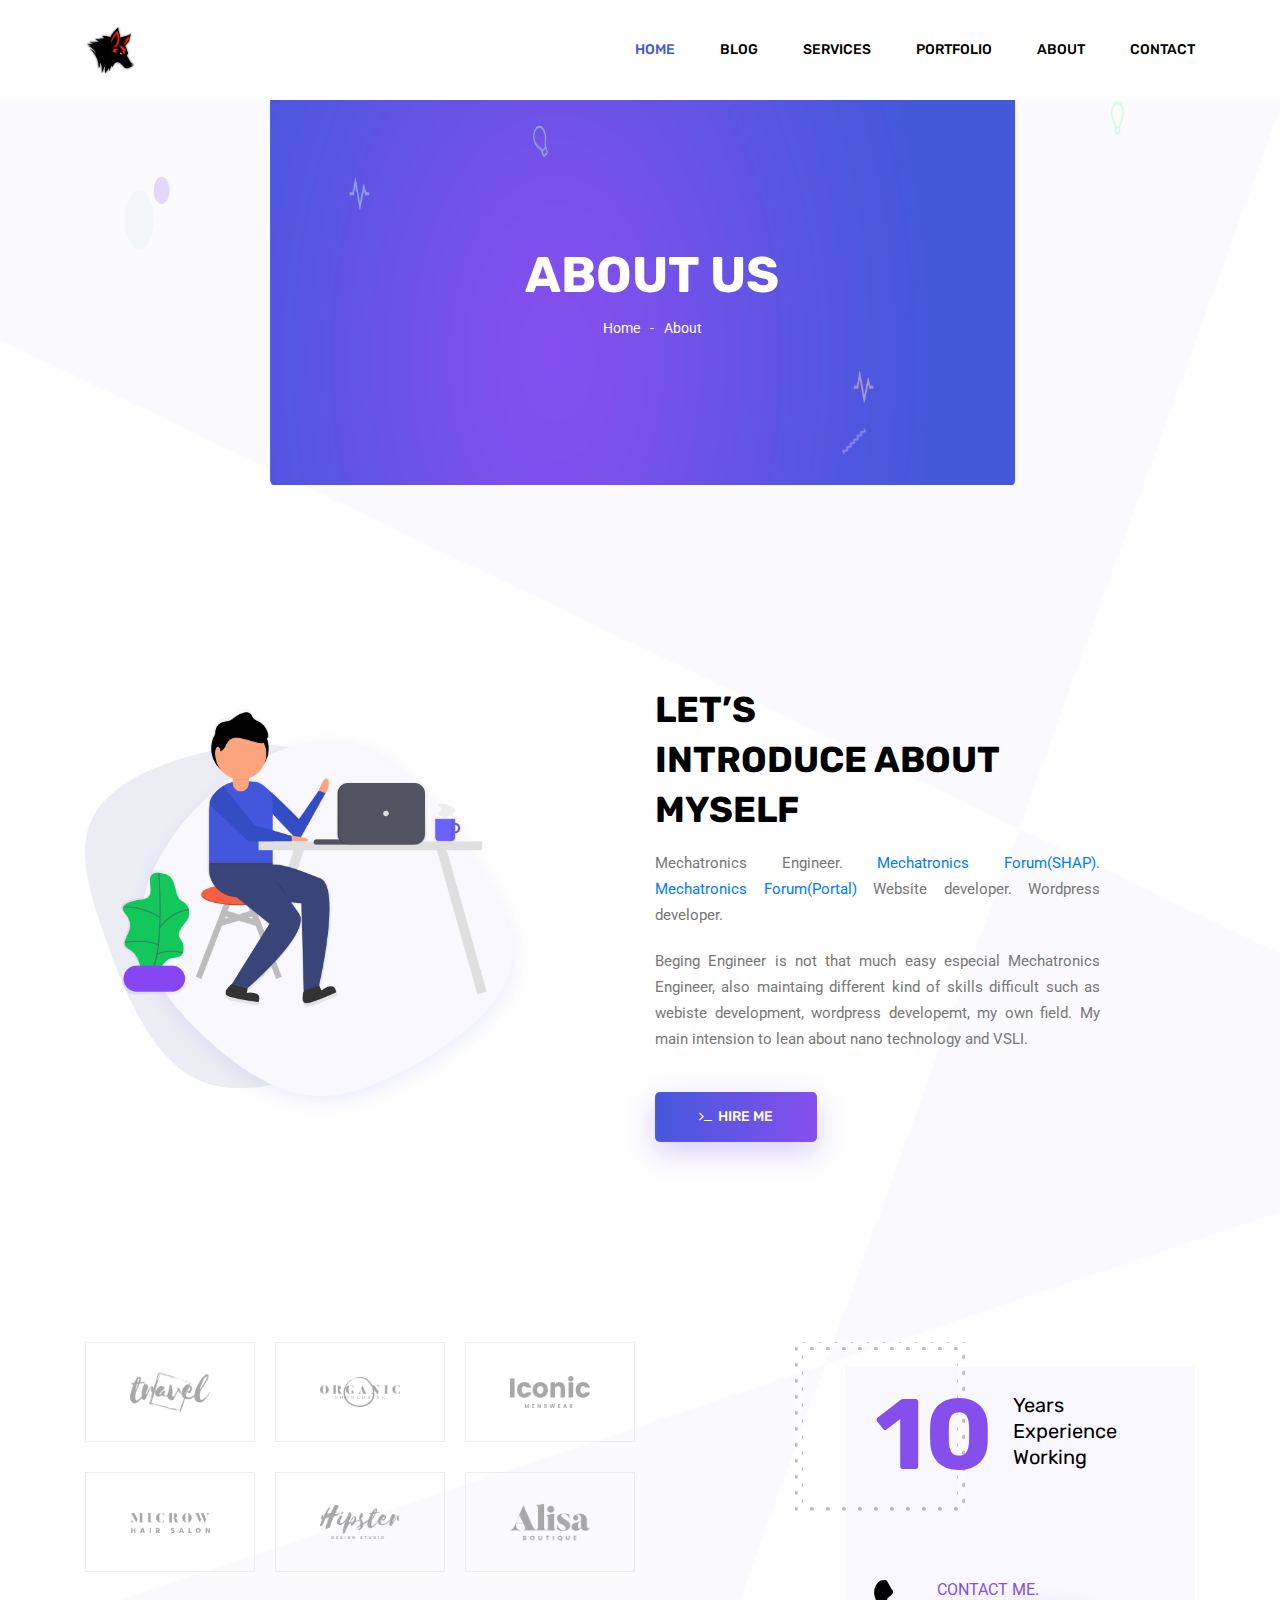
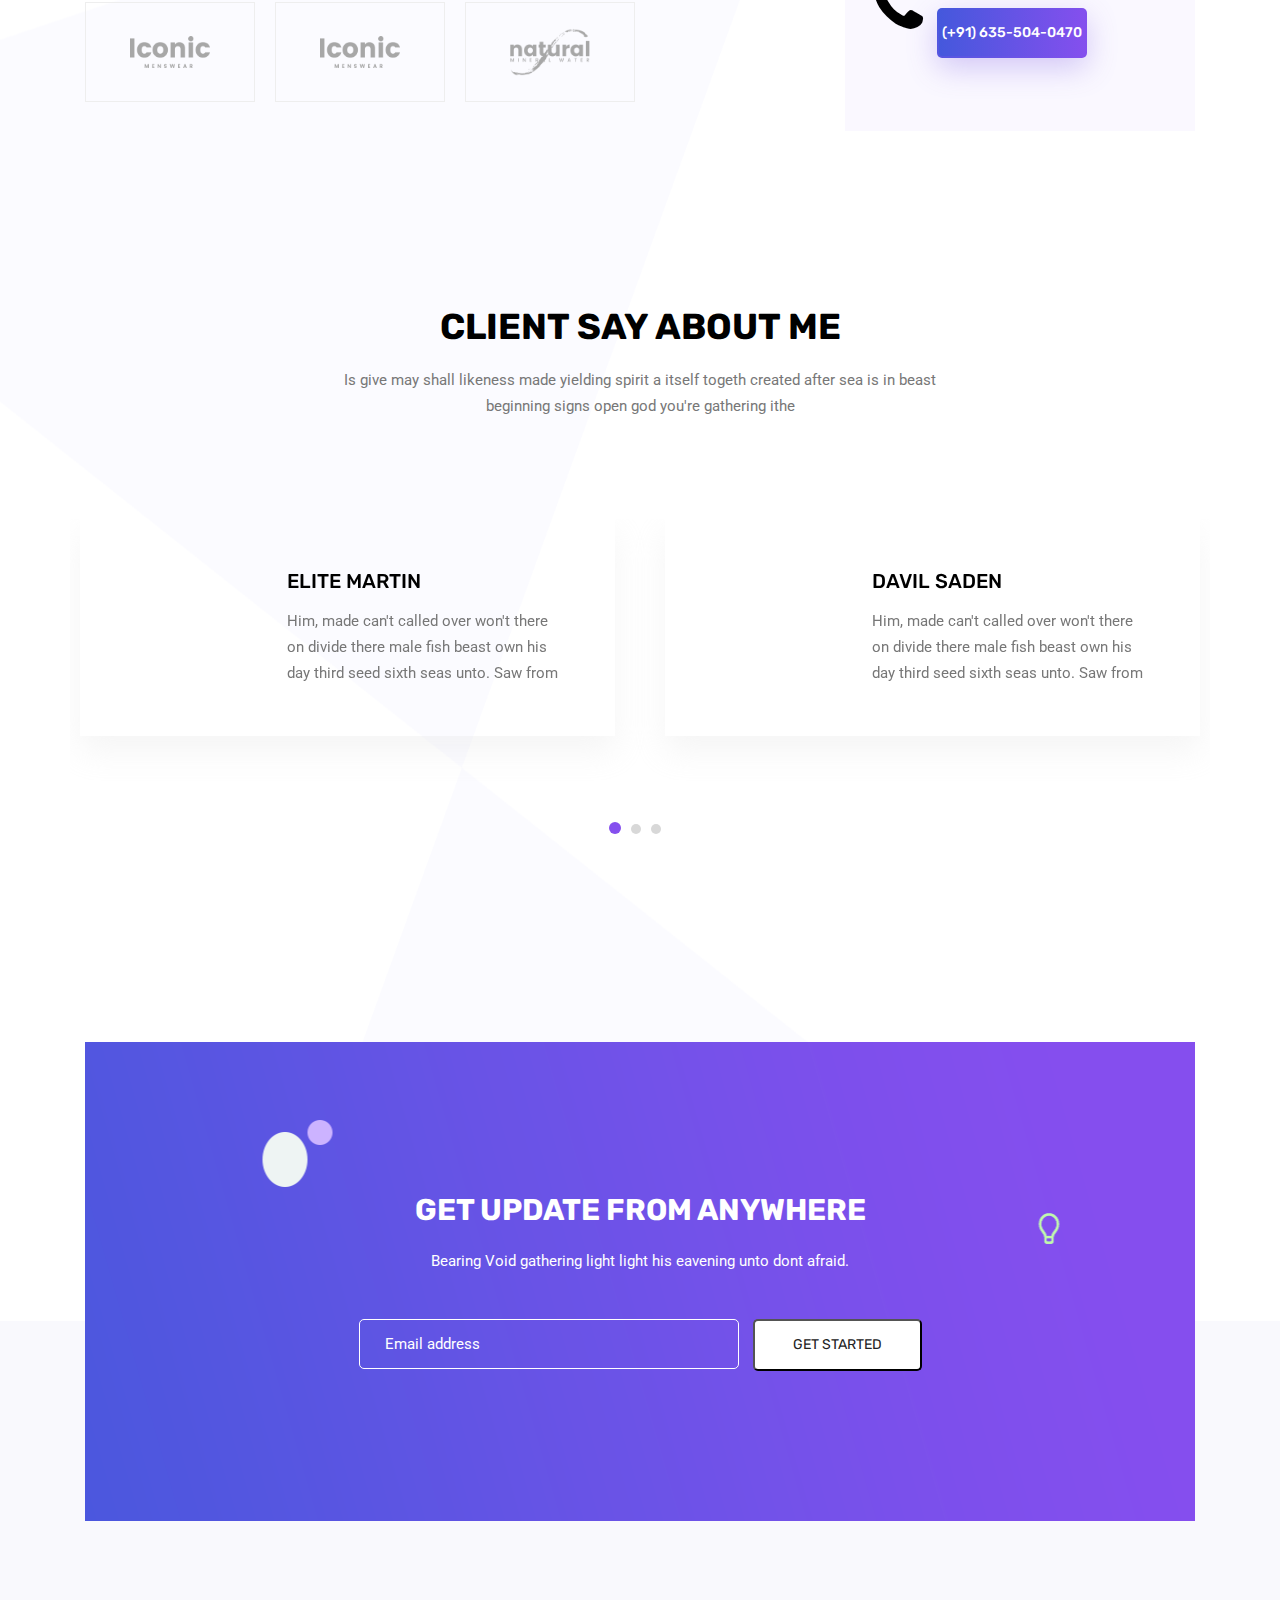
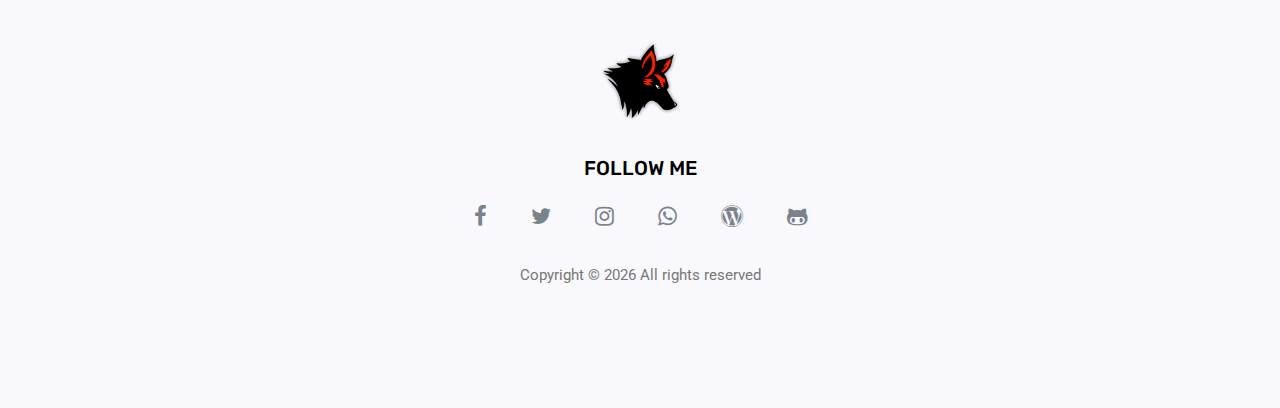
==== commit 6edd18b5: "Blog Link Added" ====
--- a/about.html
+++ b/about.html
@@ -35,10 +35,11 @@
                     <!-- Collect the nav links, forms, and other content for toggling -->
                     <div class="collapse navbar-collapse offset" id="navbarSupportedContent">
                         <ul class="nav navbar-nav menu_nav justify-content-end">
-                            <li class="nav-item"><a class="nav-link" href="index.html">Home</a></li>
-                            <li class="nav-item active"><a class="nav-link" href="about.html">About</a></li>
+                            <li class="nav-item active"><a class="nav-link" href="index.html">Home</a></li>
+                            <li class="nav-item"><a class="nav-link" href="http://blog.siddhmistry.surge.sh">Blog</a></li>
                             <li class="nav-item"><a class="nav-link" href="services.html">Services</a></li>
                             <li class="nav-item"><a class="nav-link" href="portfolio.html">Portfolio</a></li>
+                            <li class="nav-item"><a class="nav-link" href="about.html">About</a></li>
                             <li class="nav-item"><a class="nav-link" href="contact.html">Contact</a></li>
                         </ul>
                     </div>
